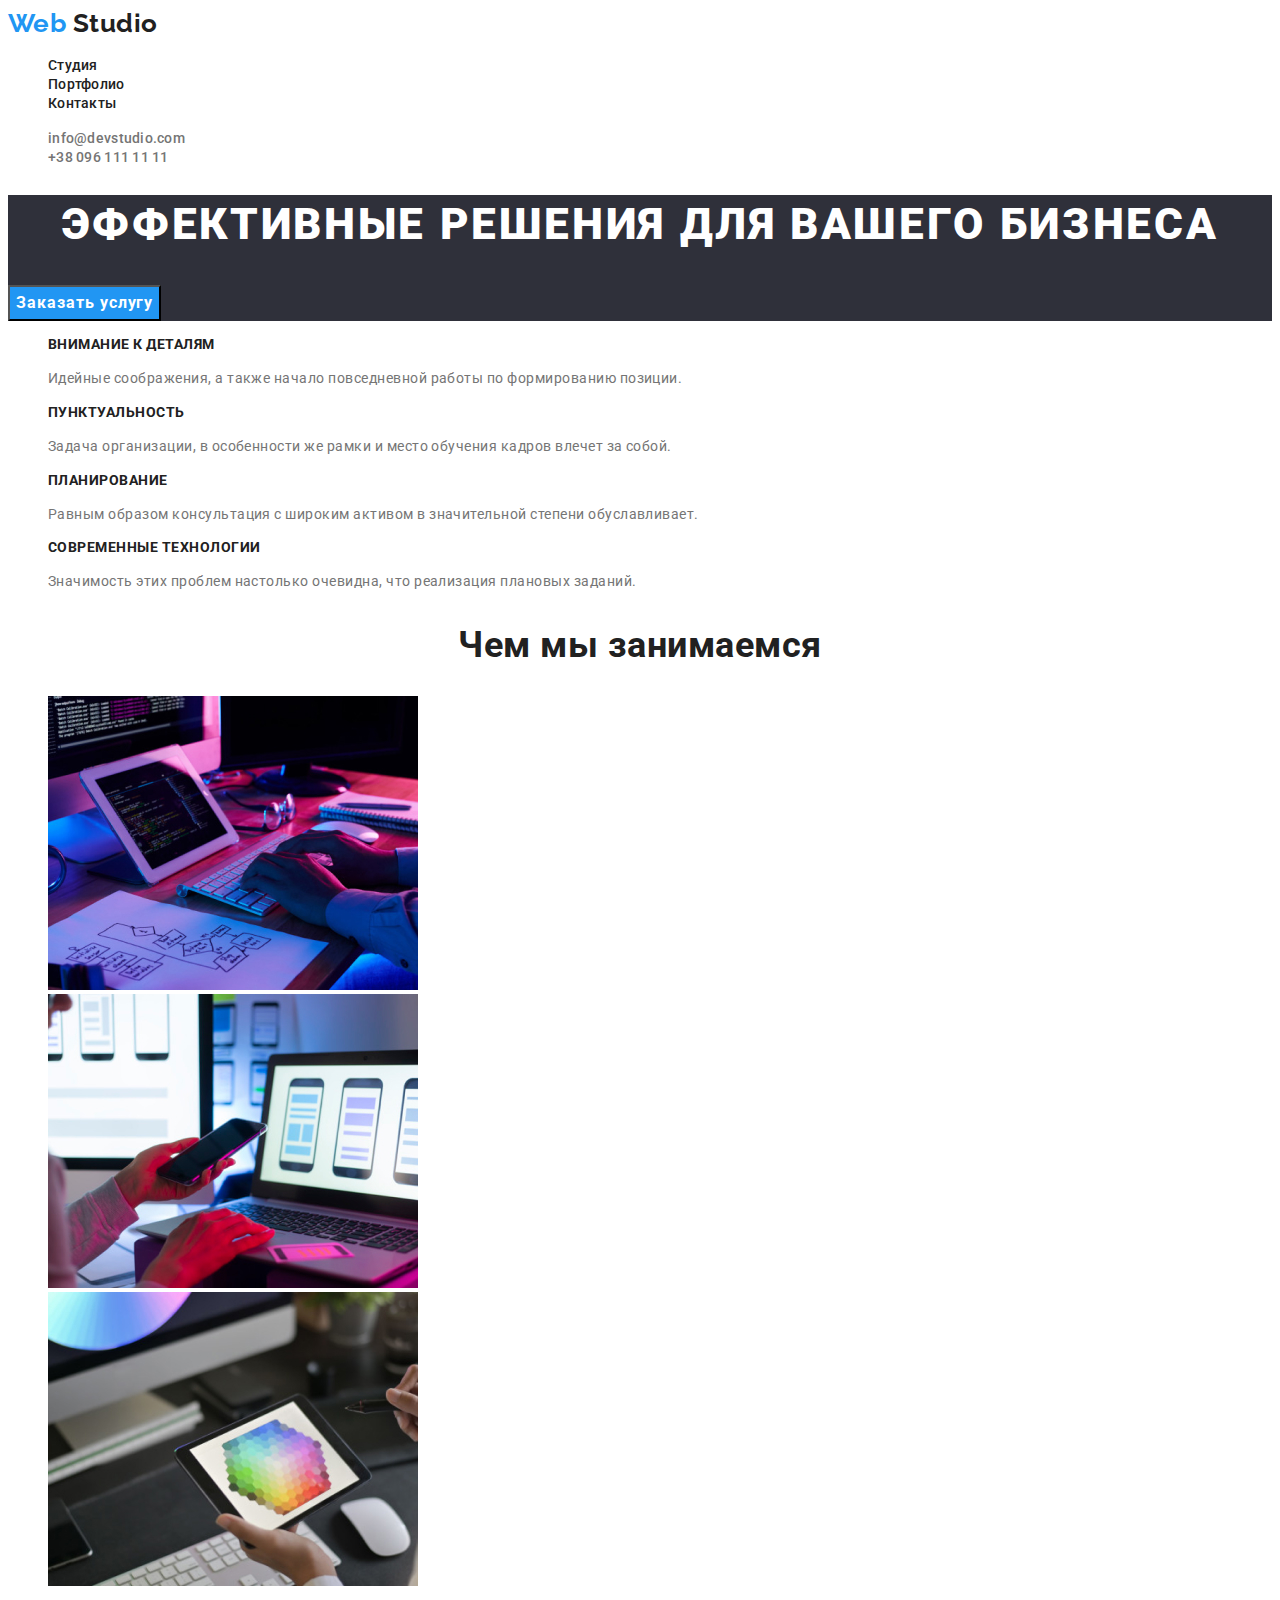
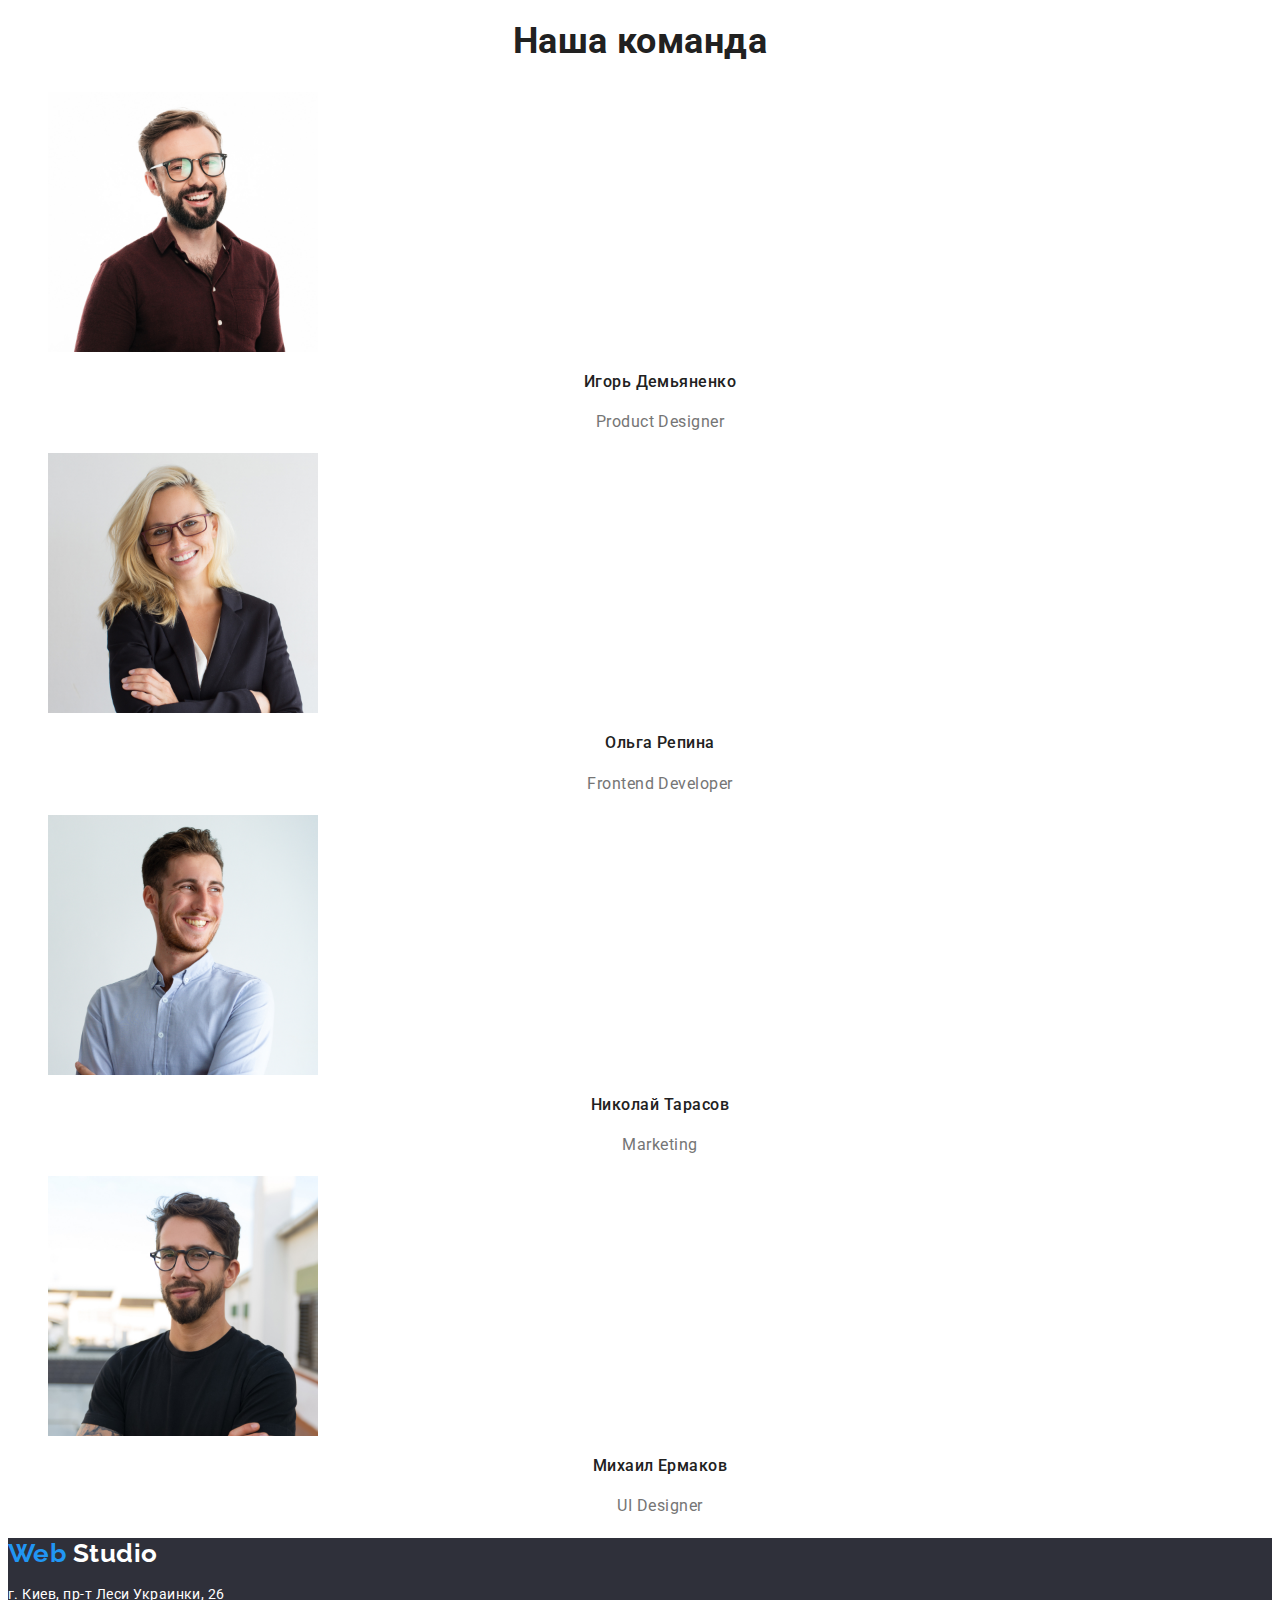
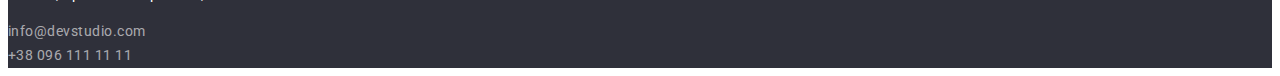
==== index.html @ 7cff30a4 "style_images_commit" ====
<!DOCTYPE html>
<html lang="ru">
<head>
    <meta charset="UTF-8">
    <meta http-equiv="X-UA-Compatible" content="IE=edge">
    <meta name="viewport" content="width=device-width, initial-scale=1.0">
    <title>Document</title>
    <link rel="preconnect" href="https://fonts.googleapis.com">
    <link rel="preconnect" href="https://fonts.gstatic.com" crossorigin>
    <link href="https://fonts.googleapis.com/css2?family=Raleway:wght@700&family=Roboto:wght@400;500;700;900&display=swap" rel="stylesheet">
    <link rel="stylesheet" href="./styles/styles.css"/>
</head>
<body class="page">
  <!--Cap-->
    <header>
        <nav class="navigation">
            <a href="" class="logo">
                Web<span class="title"> Studio</span>
            </a>
               <ul class="site-nav list">
                   <li><a class="link" href="./index.html">Студия</a></li>
                   <li><a class="link" href="./portfolio.html">Портфолио</a></li>
                   <li><a class="link" href="">Контакты</a></li>
               </ul>             
        </nav>
        
               <ul class="site-nav list">
                   <li><a href="mailto:info@devstudio.com" class="header-text">info@devstudio.com</a></li>
                   <li><a href="tel:+380961111111" class="header-text">+38 096 111 11 11</a></li>
               </ul>
    </header>
  <!--Main-->
    <main>
        <!--Hero-->
        <div>
            <section class="hero">
                <h1 class="hero-title">Эффективные решения для вашего бизнеса</h1>
                <button type="button" class="hero-button">Заказать услугу</button>
            </section>
        </div>
        <!--Advantages-->
        <section class="section">
            <h2 class="section-title" hidden>Advantages</h2>
            <ul class="site-nav list">
                <li>
                    <h3 class="advantages-title">Внимание к деталям</h3>
                    <p class="advantages-text">Идейные соображения, а также начало повседневной работы по формированию позиции.</p>
                </li>
                <li>
                    <h3 class="advantages-title">Пунктуальность</h3>
                    <p class="advantages-text">Задача организации, в особенности же рамки и место обучения кадров влечет за собой.</p>
                </li>
                <li>
                    <h3 class="advantages-title">Планирование</h3>
                    <p class="advantages-text">Равным образом консультация с широким активом в значительной степени обуславливает.</p>
                </li>
                <li>
                    <h3 class="advantages-title">Современные технологии</h3>
                    <p class="advantages-text">Значимость этих проблем настолько очевидна, что реализация плановых заданий.</p>
                </li>
            </ul>
        </section>
        <!--What_we_do-->
        <section class="section">
            <h2 class="section-title">Чем мы занимаемся</h2>
            <ul class="site-nav list">
                <li><img src="./images/images1/pc1.jpg" alt="picture1" width="370"></li>
                <li><img src="./images/images1/pc2.jpg" alt="picture2" width="370"></li>
                <li><img src="./images/images1/pc3.jpg" alt="picture3" width="370"></li>
            </ul>
        </section>
        <!--Team-->
        <section class="section">
           <h2 class="section-title">Наша команда</h2>
           <ul class="site-nav list">
               <li class="team-list">
                   <img src="./images/images1/igor.jpg" alt="Игорь Демьяненко" width="270" height="260">
                   <h3 class="title">Игорь Демьяненко</h3>
                   <p class="text">Product Designer</p>
               </li>
               <li class="team-list">
                    <img src="./images/images1/helga.jpg" alt="Ольга Репина" width="270" height="260">
                    <h3 class="title">Ольга Репина</h3>
                    <p class="text">Frontend Developer</p>
               </li>
               <li class="team-list">
                <img src="./images/images1/nikola.jpg" alt="Николай Тарасов" width="270" height="260">
                <h3 class="title">Николай Тарасов</h3>
                <p class="text">Marketing</p>
               </li>
               <li class="team-list">
                <img src="./images/images1/mih.jpg" alt="Михаил Ермаков" width="270" height="260">
                <h3 class="title">Михаил Ермаков</h3>
                <p class="text">UI Designer</p>
               </li>
           </ul>
        </section>
    </main>
  <!--Attic-->
    <footer class="footer">
        <a href="" class="logo">
            Web<span class="title-footer"> Studio</span>
        </a>
        <p class="adress">
            г. Киев, пр-т Леси Украинки, 26
        </p>
        <a href="mailto:info@devstudio.com" class="adress-text">info@devstudio.com</a> <br>
        <a href="tel:+380961111111" class="adress-text">+38 096 111 11 11</a>
    </footer>
  </body>
</html>
---- styles/styles.css ----
/*основной цвет текста и телефона #757575*/
/*основной tecxt #212121*/
/*основной цвет фона secshen #E5E5E5*/
/*цвет заголовка в герое h1 #FFFFFF*/
/*цвет ссілок и кнопок (єл.адеса) #2196F3*/
/*цвет фона футера и хыда #2F303A*/
/* цвет серого фона #F5F4FA*/
/**/
:root {
    --primary-text-color: #212121;
    --text-color: #757575;
    --accent-text: #2196F3;
    --herotitle: #FFFFFF;
    --bgr-color: #FFFFFF;

}
/*body */
body {
    background-color: var(--bgr-color) ;
    color: var(--primary-text-color);
    font-family: Roboto, sans-serif;
    font-weight: 400;
    font-style: normal;
    letter-spacing: 0.03em;
}
.list {
    list-style: none;
}
/*header*/
.logo {
    color: var(--accent-text);
}
.logo {
    font-family: 'Raleway';
    font-weight: 700;
    font-size: 26px;
    line-height: 1.19;
    text-decoration: none;
}
.title {
    color: var(--primary-text-color);
}
.site-nav a {
    color: var(--primary-text-color);
    font-family: inherit;  
    font-weight: 500;
    font-size: 14px;
    line-height: 1.14;
    letter-spacing: 0.02em;
    text-decoration: none;
}
.site-nav a:hover, .site-nav a:focus {
    color: var(--accent-text);
}
.site-nav .header-text {
    color: var(--text-color);
    font-weight: 500;
    font-size: 14px;
    line-height: 1.14;
    letter-spacing: 0.02em;
}
/*main*/
     /*общее main*/
.section-title {
    color: var(--primary-text-color);    
    font-weight: 700;
    font-size: 36px;
    line-height: 1.17;
    text-align: center;    
}
.text {
    color: var(--text-color);
}
        /*Hero*/
.hero {
    background-color: #2F303A;
}
.hero-title {
    color: var(--herotitle);
    font-weight: 900;
    font-size: 44px;
    line-height: 1.36;
    text-align: center;
    letter-spacing: 0.06em;
    text-transform: uppercase;
}
.hero-button {
    font-family: 'Roboto';
    font-style: normal;
    background-color: var(--accent-text);
    color: var(--herotitle);
    font-weight: 700;
    font-size: 16px;
    line-height: 1.88;
    display: flex;
    align-items: center;
    text-align: center;
    letter-spacing: 0.06em;   
}
.site-nav .link.current {
    color: var(--accent-text);
}
       
     /*Advantage*/
.advantages-title {
    font-weight: 700;
    font-size: 14px;
    line-height: 1.14;    
    text-transform: uppercase;
}
.advantages-text {
    color: var(--text-color);
    font-size: 14px;
    line-height: 1.71;
}   

     /*Team*/
.team {
    background-color: #F5F4FA;
}
.team-list .title {
    font-weight: 500;
    font-size: 16px;
    line-height: 1.19;
    text-align: center;    
}
.team-list .text {
    font-size: 16px;
    line-height: 1.9;
    text-align: center;    
}

/*Footer*/
.footer {
    background-color: #2F303A;
}
.adress {
    color: var(--herotitle);
        font-size: 14px;
        line-height: 1.7;        
}
.adress-text {
    color: rgba(255, 255, 255, 0.6);
    font-size: 14px;
    line-height: 1.71;
    text-decoration: none;
}
.title-footer {
    color: var(--herotitle);
}
/*PAGE PORTFOLIO*/
        /*Filter button*/

.list-filter {
    list-style-type: none;
}
.button-list {
    font-family: 'Roboto';
    font-style: normal;  
    color: var(--primary-text-color);
    font-weight: 500;
    font-size: 16px;
    line-height: 1.7;   
    text-align: center;
}
.list-filter:hover,
.list-filter:focus {
    background-color: var(--accent-text);
    color: var(--herotitle);
}

       /*Progect*/
.bloc .title {
    color: var(--primary-text-color);
    font-weight: 700;
    font-size: 18px;
    line-height: 2;
    letter-spacing: 0.06em;
}
.bloc .text {
    color: var(--text-color);
    font-size: 16px;
    line-height: 1.88;
}
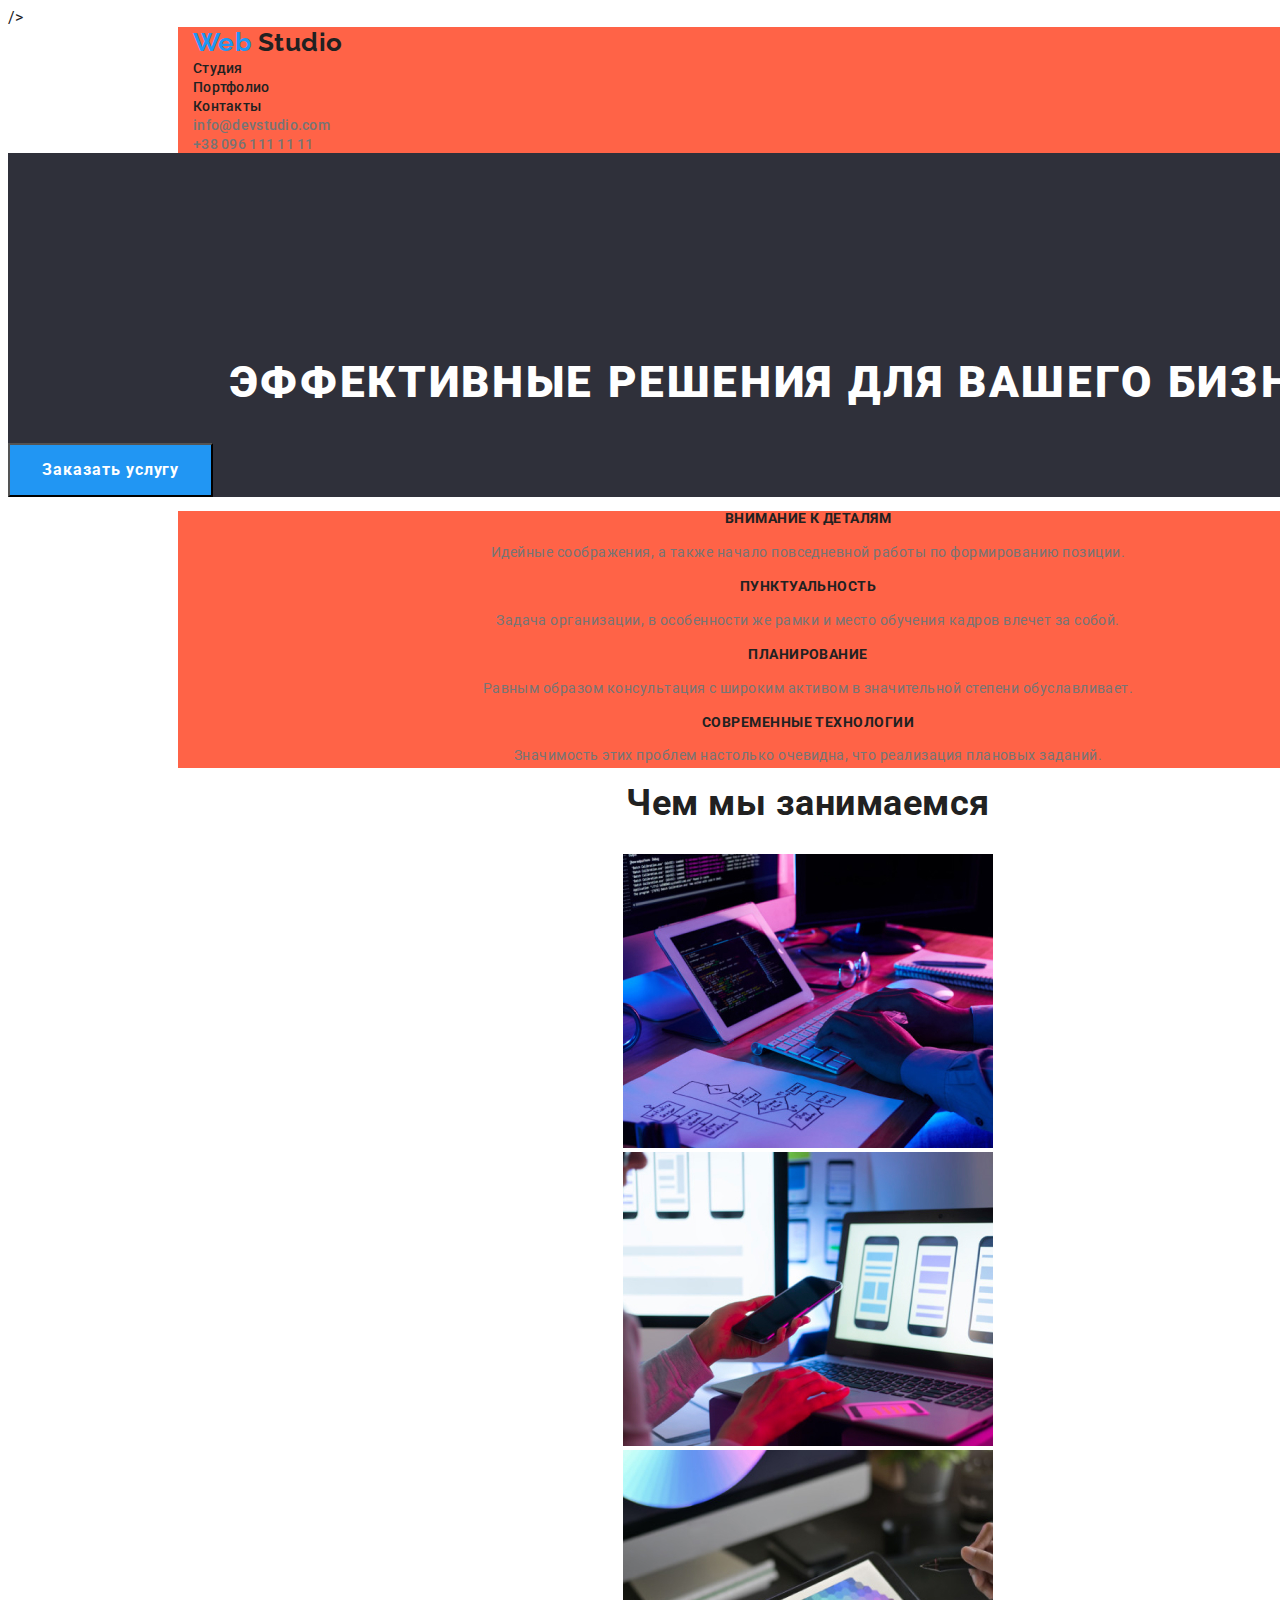
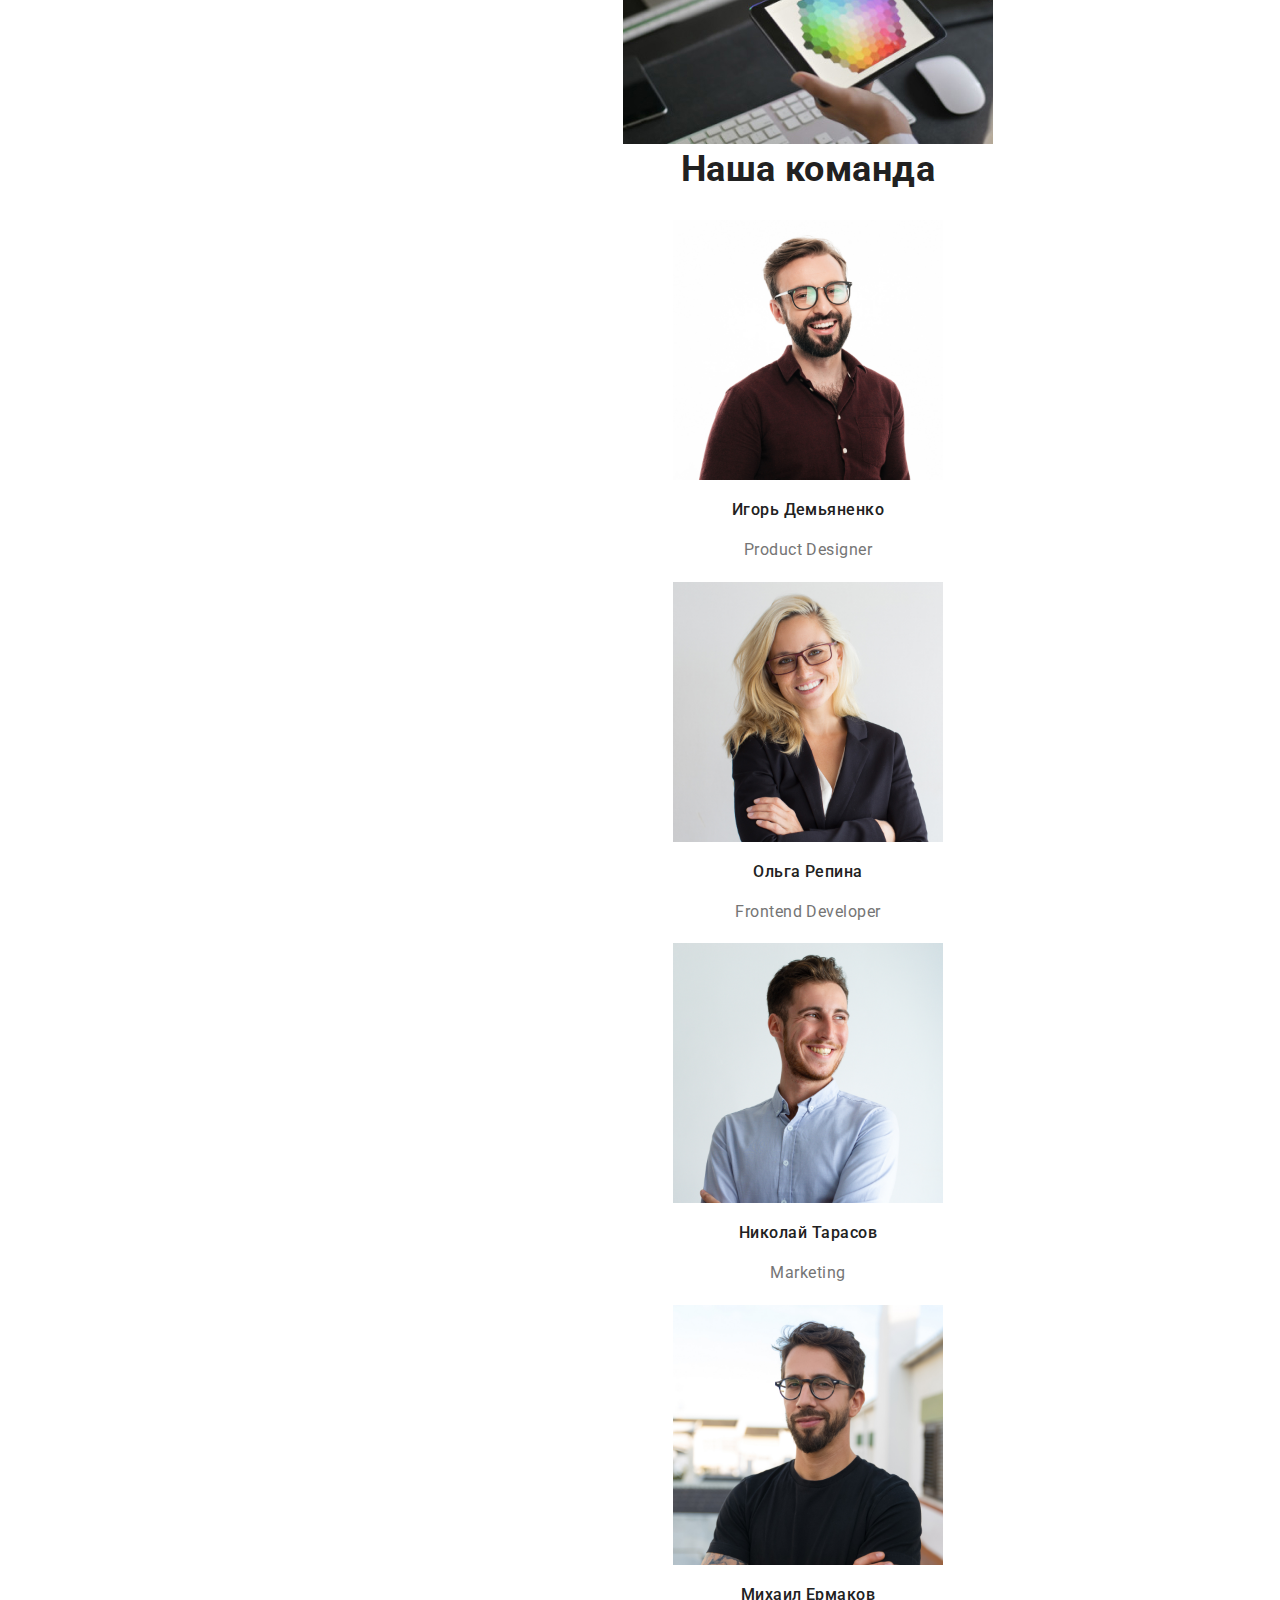
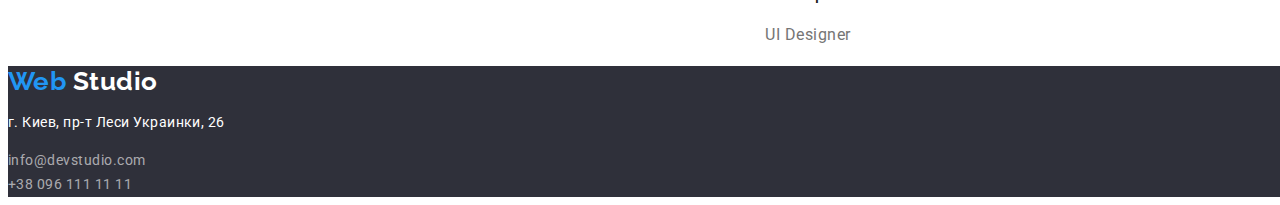
==== commit 03e64aa6: "first blok-styles commint" ====
--- a/index.html
+++ b/index.html
@@ -8,26 +8,29 @@
     <link rel="preconnect" href="https://fonts.googleapis.com">
     <link rel="preconnect" href="https://fonts.gstatic.com" crossorigin>
     <link href="https://fonts.googleapis.com/css2?family=Raleway:wght@700&family=Roboto:wght@400;500;700;900&display=swap" rel="stylesheet">
+    <link rel="stylesheet" href="https://cdnjs.cloudflare.com/ajax/libs/modern-normalize/1.1.0/modern-normalize.min.css" integrity="sha512-wpPYUAdjBVSE4KJnH1VR1HeZfpl1ub8YT/NKx4PuQ5NmX2tKuGu6U/JRp5y+Y8XG2tV+wKQpNHVUX03MfMFn9Q==" crossorigin="anonymous" referrerpolicy="no-referrer" />/>
     <link rel="stylesheet" href="./styles/styles.css"/>
 </head>
 <body class="page">
   <!--Cap-->
-    <header>
-        <nav class="navigation">
-            <a href="" class="logo">
-                Web<span class="title"> Studio</span>
-            </a>
-               <ul class="site-nav list">
-                   <li><a class="link" href="./index.html">Студия</a></li>
-                   <li><a class="link" href="./portfolio.html">Портфолио</a></li>
-                   <li><a class="link" href="">Контакты</a></li>
-               </ul>             
-        </nav>
-        
-               <ul class="site-nav list">
-                   <li><a href="mailto:info@devstudio.com" class="header-text">info@devstudio.com</a></li>
-                   <li><a href="tel:+380961111111" class="header-text">+38 096 111 11 11</a></li>
-               </ul>
+    <header class="page-header">
+        <div class="conteiner">
+            <nav class="navigation">
+                <a href="" class="logo">
+                    Web<span class="title"> Studio</span>
+                </a>
+                   <ul class="site-nav list">
+                       <li><a class="link" href="./index.html">Студия</a></li>
+                       <li><a class="link" href="./portfolio.html">Портфолио</a></li>
+                       <li><a class="link" href="">Контакты</a></li>
+                   </ul>             
+            </nav>
+            
+                   <ul class="site-nav list">
+                       <li><a href="mailto:info@devstudio.com" class="header-text">info@devstudio.com</a></li>
+                       <li><a href="tel:+380961111111" class="header-text">+38 096 111 11 11</a></li>
+                   </ul>
+        </div>    
     </header>
   <!--Main-->
     <main>
@@ -40,25 +43,27 @@
         </div>
         <!--Advantages-->
         <section class="section">
-            <h2 class="section-title" hidden>Advantages</h2>
-            <ul class="site-nav list">
-                <li>
-                    <h3 class="advantages-title">Внимание к деталям</h3>
-                    <p class="advantages-text">Идейные соображения, а также начало повседневной работы по формированию позиции.</p>
-                </li>
-                <li>
-                    <h3 class="advantages-title">Пунктуальность</h3>
-                    <p class="advantages-text">Задача организации, в особенности же рамки и место обучения кадров влечет за собой.</p>
-                </li>
-                <li>
-                    <h3 class="advantages-title">Планирование</h3>
-                    <p class="advantages-text">Равным образом консультация с широким активом в значительной степени обуславливает.</p>
-                </li>
-                <li>
-                    <h3 class="advantages-title">Современные технологии</h3>
-                    <p class="advantages-text">Значимость этих проблем настолько очевидна, что реализация плановых заданий.</p>
-                </li>
-            </ul>
+            <div class="conteiner">
+                <h2 class="section-title" hidden>Advantages</h2>
+                <ul class="site-nav list">
+                    <li>
+                        <h3 class="advantages-title">Внимание к деталям</h3>
+                        <p class="advantages-text">Идейные соображения, а также начало повседневной работы по формированию позиции.</p>
+                    </li>
+                    <li>
+                        <h3 class="advantages-title">Пунктуальность</h3>
+                        <p class="advantages-text">Задача организации, в особенности же рамки и место обучения кадров влечет за собой.</p>
+                    </li>
+                    <li>
+                        <h3 class="advantages-title">Планирование</h3>
+                        <p class="advantages-text">Равным образом консультация с широким активом в значительной степени обуславливает.</p>
+                    </li>
+                    <li>
+                        <h3 class="advantages-title">Современные технологии</h3>
+                        <p class="advantages-text">Значимость этих проблем настолько очевидна, что реализация плановых заданий.</p>
+                    </li>
+                </ul>
+            </div>           
         </section>
         <!--What_we_do-->
         <section class="section">
--- a/styles/styles.css
+++ b/styles/styles.css
@@ -16,6 +16,9 @@
 }
 /*body */
 body {
+    width: 1600px;
+    height: auto;
+
     background-color: var(--bgr-color) ;
     color: var(--primary-text-color);
     font-family: Roboto, sans-serif;
@@ -27,6 +30,14 @@
     list-style: none;
 }
 /*header*/
+.conteiner {
+    width: 1230px;
+    margin: 0 auto;
+    padding-left: 15px;
+    padding-right: 15px;
+
+    background-color: tomato;
+}
 .logo {
     color: var(--accent-text);
 }
@@ -61,7 +72,12 @@
 }
 /*main*/
      /*общее main*/
+.section {
+    text-align: center;
+}
 .section-title {
+    margin-top: 0;
+
     color: var(--primary-text-color);    
     font-weight: 700;
     font-size: 36px;
@@ -71,11 +87,20 @@
 .text {
     color: var(--text-color);
 }
+.list {
+    padding: 0;
+    margin: 0;
+}
         /*Hero*/
 .hero {
     background-color: #2F303A;
+    text-align: center;
 }
 .hero-title {
+    margin-top: 0;
+    margin-bottom: 30px;
+    padding-top: 200px;
+
     color: var(--herotitle);
     font-weight: 900;
     font-size: 44px;
@@ -85,6 +110,11 @@
     text-transform: uppercase;
 }
 .hero-button {
+    padding-top: 10px;
+    padding-bottom: 10px;
+    padding-left: 32px;
+    padding-right: 32px;
+   
     font-family: 'Roboto';
     font-style: normal;
     background-color: var(--accent-text);
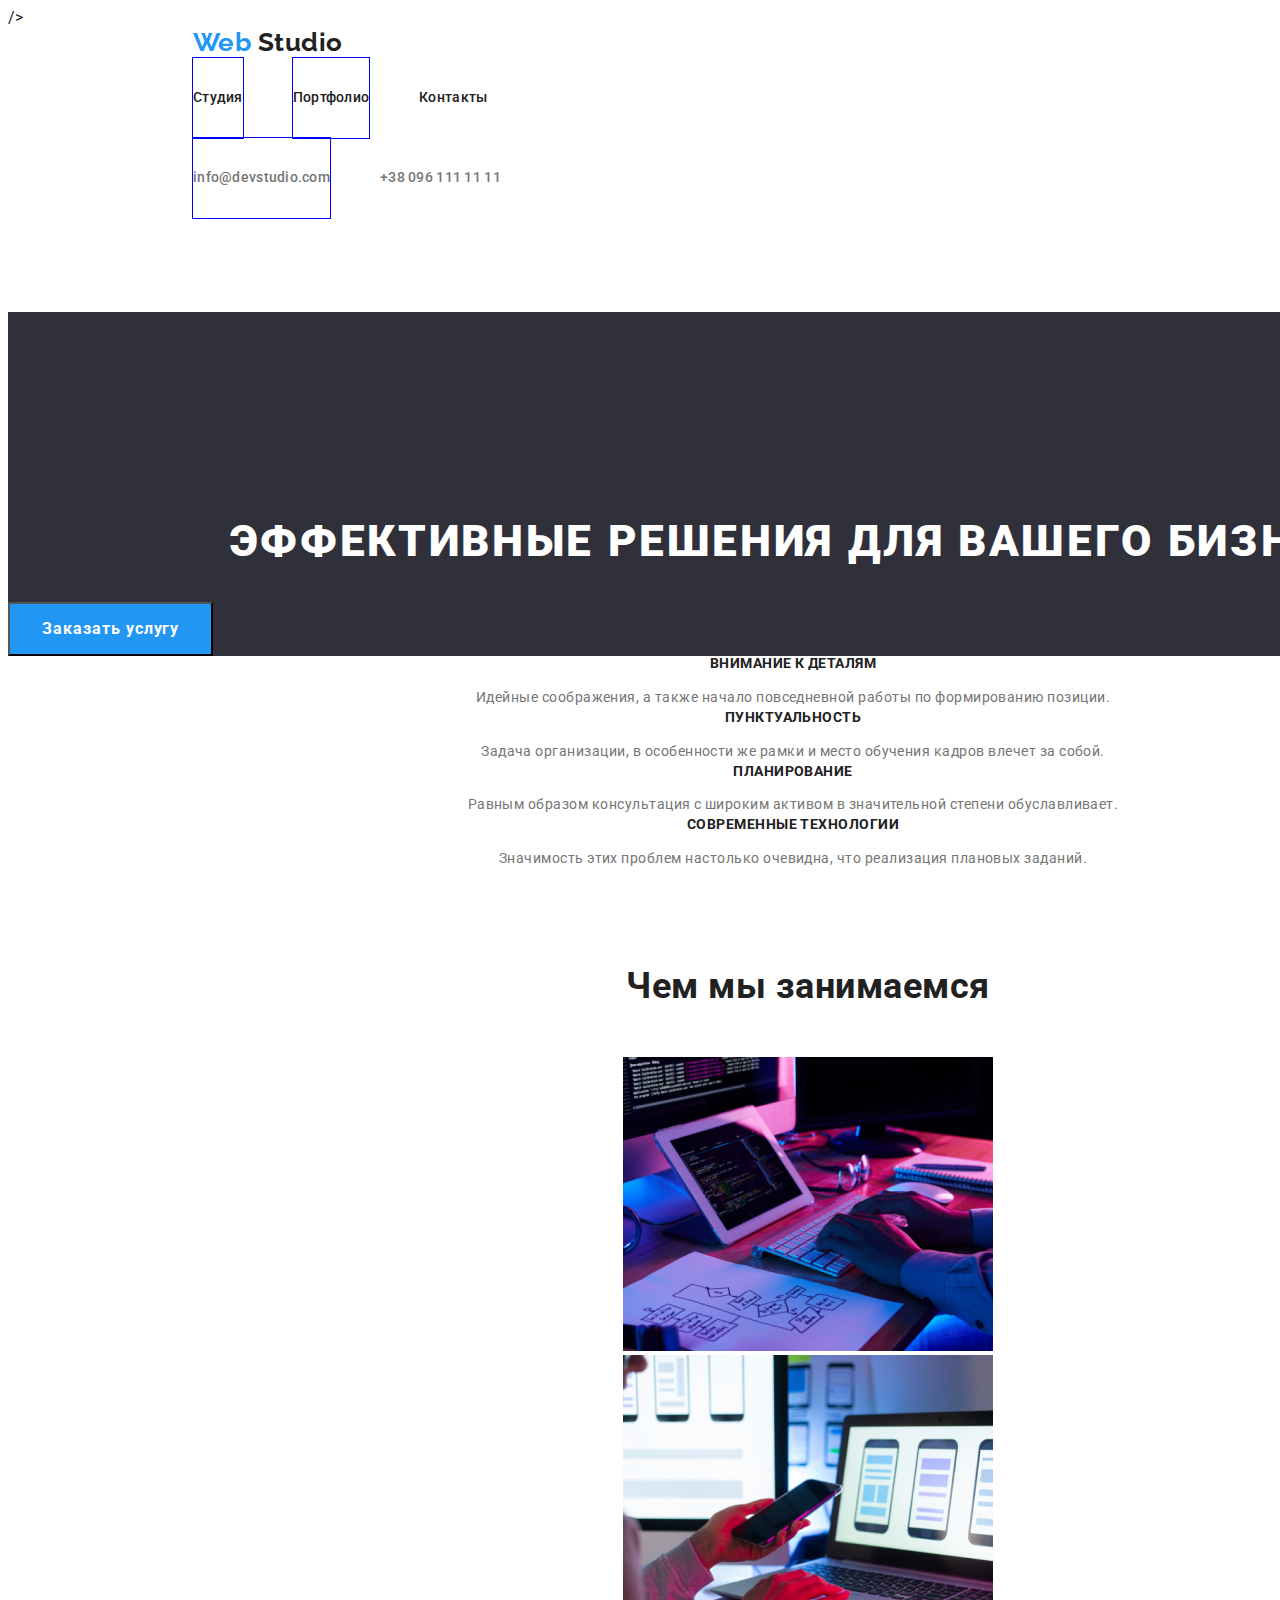
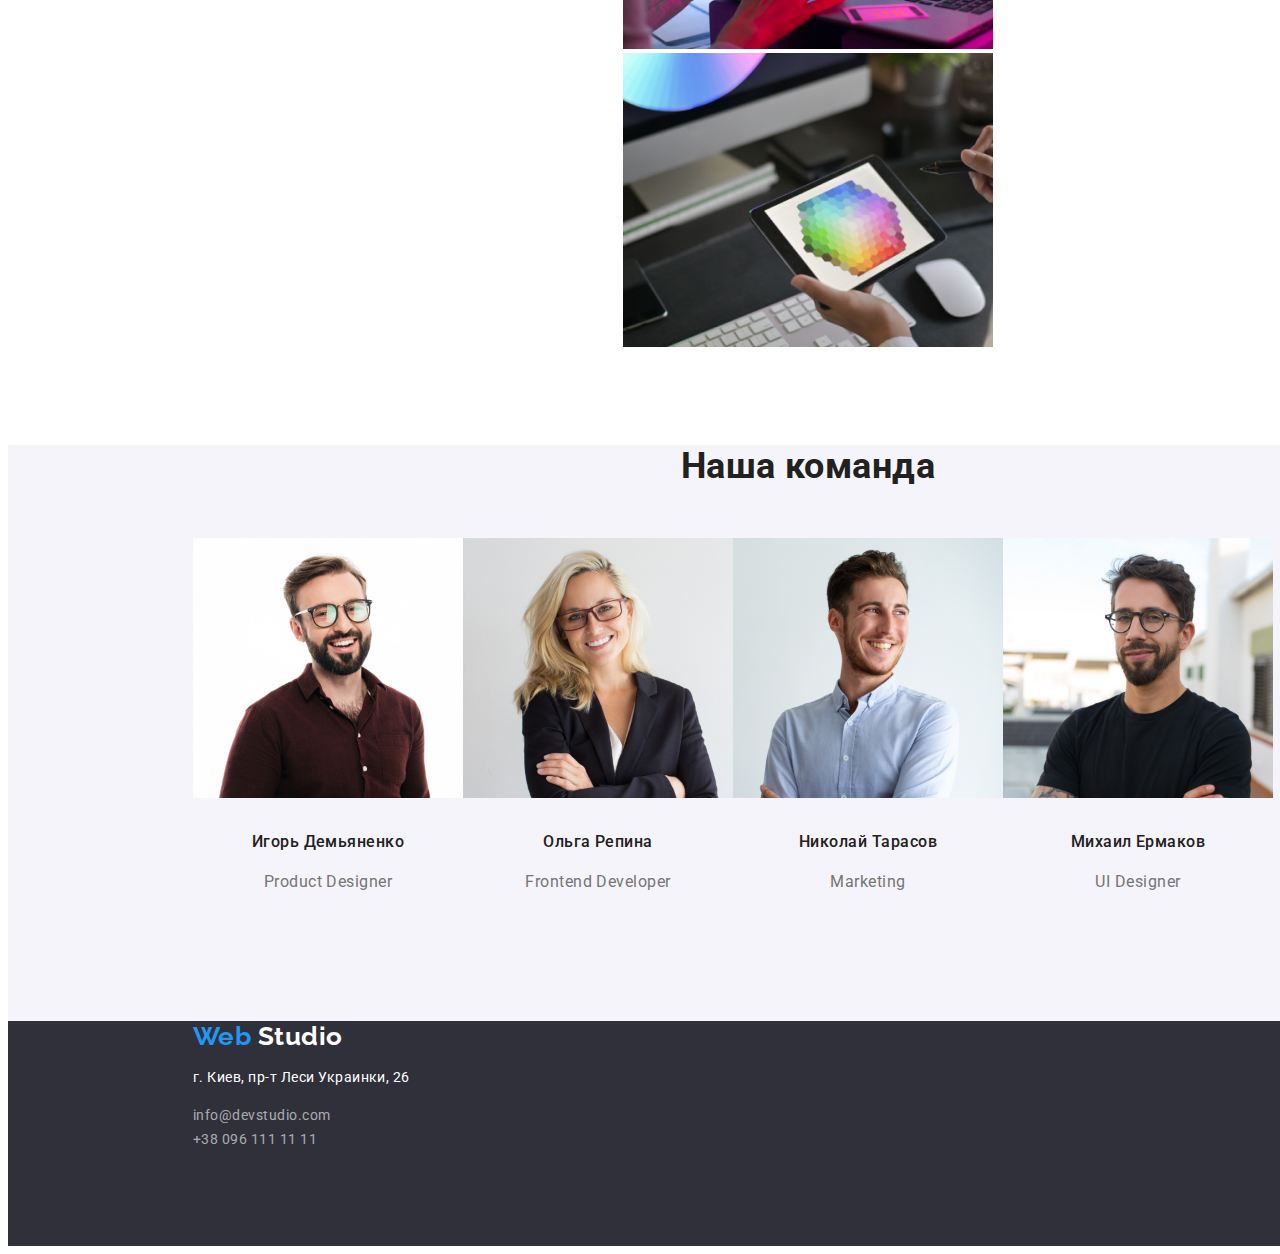
==== commit 5f7b7dc0: "flexbox-first-commint" ====
--- a/index.html
+++ b/index.html
@@ -20,32 +20,34 @@
                     Web<span class="title"> Studio</span>
                 </a>
                    <ul class="site-nav list">
-                       <li><a class="link" href="./index.html">Студия</a></li>
-                       <li><a class="link" href="./portfolio.html">Портфолио</a></li>
-                       <li><a class="link" href="">Контакты</a></li>
+                       <li class="item"><a class="link" href="./index.html">Студия</a></li>
+                       <li class="item"><a class="link" href="./portfolio.html">Портфолио</a></li>
+                       <li class="item"><a class="link" href="">Контакты</a></li>
                    </ul>             
             </nav>
             
                    <ul class="site-nav list">
-                       <li><a href="mailto:info@devstudio.com" class="header-text">info@devstudio.com</a></li>
-                       <li><a href="tel:+380961111111" class="header-text">+38 096 111 11 11</a></li>
+                       <li class="item"><a href="mailto:info@devstudio.com" class="header-text">info@devstudio.com</a></li>
+                       <li class="item"><a href="tel:+380961111111" class="header-text">+38 096 111 11 11</a></li>
                    </ul>
         </div>    
     </header>
   <!--Main-->
     <main>
         <!--Hero-->
-        <div>
-            <section class="hero">
+        <section class="hero">
+            <div>
                 <h1 class="hero-title">Эффективные решения для вашего бизнеса</h1>
                 <button type="button" class="hero-button">Заказать услугу</button>
-            </section>
-        </div>
+
+            </div>           
+        </section>
+        
         <!--Advantages-->
         <section class="section">
             <div class="conteiner">
                 <h2 class="section-title" hidden>Advantages</h2>
-                <ul class="site-nav list">
+                <ul class="advantages-list list">
                     <li>
                         <h3 class="advantages-title">Внимание к деталям</h3>
                         <p class="advantages-text">Идейные соображения, а также начало повседневной работы по формированию позиции.</p>
@@ -67,50 +69,56 @@
         </section>
         <!--What_we_do-->
         <section class="section">
-            <h2 class="section-title">Чем мы занимаемся</h2>
-            <ul class="site-nav list">
-                <li><img src="./images/images1/pc1.jpg" alt="picture1" width="370"></li>
-                <li><img src="./images/images1/pc2.jpg" alt="picture2" width="370"></li>
-                <li><img src="./images/images1/pc3.jpg" alt="picture3" width="370"></li>
-            </ul>
+            <div class="conteiner">
+                <h2 class="section-title">Чем мы занимаемся</h2>
+                <ul class="do-list list">
+                    <li><img src="./images/images1/pc1.jpg" alt="picture1" width="370"></li>
+                    <li><img src="./images/images1/pc2.jpg" alt="picture2" width="370"></li>
+                    <li><img src="./images/images1/pc3.jpg" alt="picture3" width="370"></li>
+                </ul>
+            </div>           
         </section>
         <!--Team-->
-        <section class="section">
-           <h2 class="section-title">Наша команда</h2>
-           <ul class="site-nav list">
-               <li class="team-list">
-                   <img src="./images/images1/igor.jpg" alt="Игорь Демьяненко" width="270" height="260">
-                   <h3 class="title">Игорь Демьяненко</h3>
-                   <p class="text">Product Designer</p>
-               </li>
-               <li class="team-list">
-                    <img src="./images/images1/helga.jpg" alt="Ольга Репина" width="270" height="260">
-                    <h3 class="title">Ольга Репина</h3>
-                    <p class="text">Frontend Developer</p>
-               </li>
-               <li class="team-list">
-                <img src="./images/images1/nikola.jpg" alt="Николай Тарасов" width="270" height="260">
-                <h3 class="title">Николай Тарасов</h3>
-                <p class="text">Marketing</p>
-               </li>
-               <li class="team-list">
-                <img src="./images/images1/mih.jpg" alt="Михаил Ермаков" width="270" height="260">
-                <h3 class="title">Михаил Ермаков</h3>
-                <p class="text">UI Designer</p>
-               </li>
-           </ul>
+        <section class="team">
+            <div class="conteiner">
+                <h2 class="section-title">Наша команда</h2>
+                <ul class="site-nav list">
+                    <li class="team-list">
+                        <img src="./images/images1/igor.jpg" alt="Игорь Демьяненко" width="270" height="260">
+                        <h3 class="title">Игорь Демьяненко</h3>
+                        <p class="text">Product Designer</p>
+                    </li>
+                    <li class="team-list">
+                         <img src="./images/images1/helga.jpg" alt="Ольга Репина" width="270" height="260">
+                         <h3 class="title">Ольга Репина</h3>
+                         <p class="text">Frontend Developer</p>
+                    </li>
+                    <li class="team-list">
+                     <img src="./images/images1/nikola.jpg" alt="Николай Тарасов" width="270" height="260">
+                     <h3 class="title">Николай Тарасов</h3>
+                     <p class="text">Marketing</p>
+                    </li>
+                    <li class="team-list">
+                     <img src="./images/images1/mih.jpg" alt="Михаил Ермаков" width="270" height="260">
+                     <h3 class="title">Михаил Ермаков</h3>
+                     <p class="text">UI Designer</p>
+                    </li>
+                </ul>
+            </div>           
         </section>
     </main>
   <!--Attic-->
     <footer class="footer">
-        <a href="" class="logo">
-            Web<span class="title-footer"> Studio</span>
-        </a>
-        <p class="adress">
-            г. Киев, пр-т Леси Украинки, 26
-        </p>
-        <a href="mailto:info@devstudio.com" class="adress-text">info@devstudio.com</a> <br>
-        <a href="tel:+380961111111" class="adress-text">+38 096 111 11 11</a>
+        <div class="conteiner">
+            <a href="" class="logo">
+                Web<span class="title-footer"> Studio</span>
+            </a>
+            <p class="adress">
+                г. Киев, пр-т Леси Украинки, 26
+            </p>
+            <a href="mailto:info@devstudio.com" class="adress-text">info@devstudio.com</a> <br>
+            <a href="tel:+380961111111" class="adress-text">+38 096 111 11 11</a>
+        </div>        
     </footer>
   </body>
 </html>--- a/styles/styles.css
+++ b/styles/styles.css
@@ -35,8 +35,7 @@
     margin: 0 auto;
     padding-left: 15px;
     padding-right: 15px;
-
-    background-color: tomato;
+    padding-bottom: 94px;    
 }
 .logo {
     color: var(--accent-text);
@@ -51,7 +50,18 @@
 .title {
     color: var(--primary-text-color);
 }
-.site-nav a {
+.site-nav {
+    display: flex;
+}
+.site-nav .item:not(:last-child) {
+    outline: 1px solid blue;
+    margin-right: 50px;
+}
+.site-nav a { 
+    display: block;
+    padding-top: 32px;
+    padding-bottom: 32px;
+
     color: var(--primary-text-color);
     font-family: inherit;  
     font-weight: 500;
@@ -73,11 +83,13 @@
 /*main*/
      /*общее main*/
 .section {
+    margin: 0;
     text-align: center;
 }
 .section-title {
-    margin-top: 0;
-
+    margin-top: 50px;
+    margin-bottom: 50px;
+ 
     color: var(--primary-text-color);    
     font-weight: 700;
     font-size: 36px;
@@ -114,7 +126,7 @@
     padding-bottom: 10px;
     padding-left: 32px;
     padding-right: 32px;
-   
+     
     font-family: 'Roboto';
     font-style: normal;
     background-color: var(--accent-text);
@@ -133,28 +145,54 @@
        
      /*Advantage*/
 .advantages-title {
+    margin-top: 0px;
+    margin-bottom: 10px;
+    margin-left: 0px;
+    margin-right: 30px;
+    
     font-weight: 700;
     font-size: 14px;
     line-height: 1.14;    
     text-transform: uppercase;
 }
 .advantages-text {
+    margin-right: 30px;
+    margin-left: 0px;
+    margin-bottom: 0px;
+
     color: var(--text-color);
     font-size: 14px;
     line-height: 1.71;
 }   
+.advantages-list list {
+    margin-top: 95px;
+    margin-bottom: 0px;
+}
+     /*DO*/
+.section-title {
+    margin-top: 0px;
+    margin-bottom: 50px;
+}
+
 
      /*Team*/
 .team {
+    text-align: center;
+
     background-color: #F5F4FA;
 }
 .team-list .title {
+    margin-top: 30px;
+    margin-bottom: 10px;
+
     font-weight: 500;
     font-size: 16px;
     line-height: 1.19;
     text-align: center;    
 }
 .team-list .text {
+    margin-bottom: 30px;
+
     font-size: 16px;
     line-height: 1.9;
     text-align: center;    
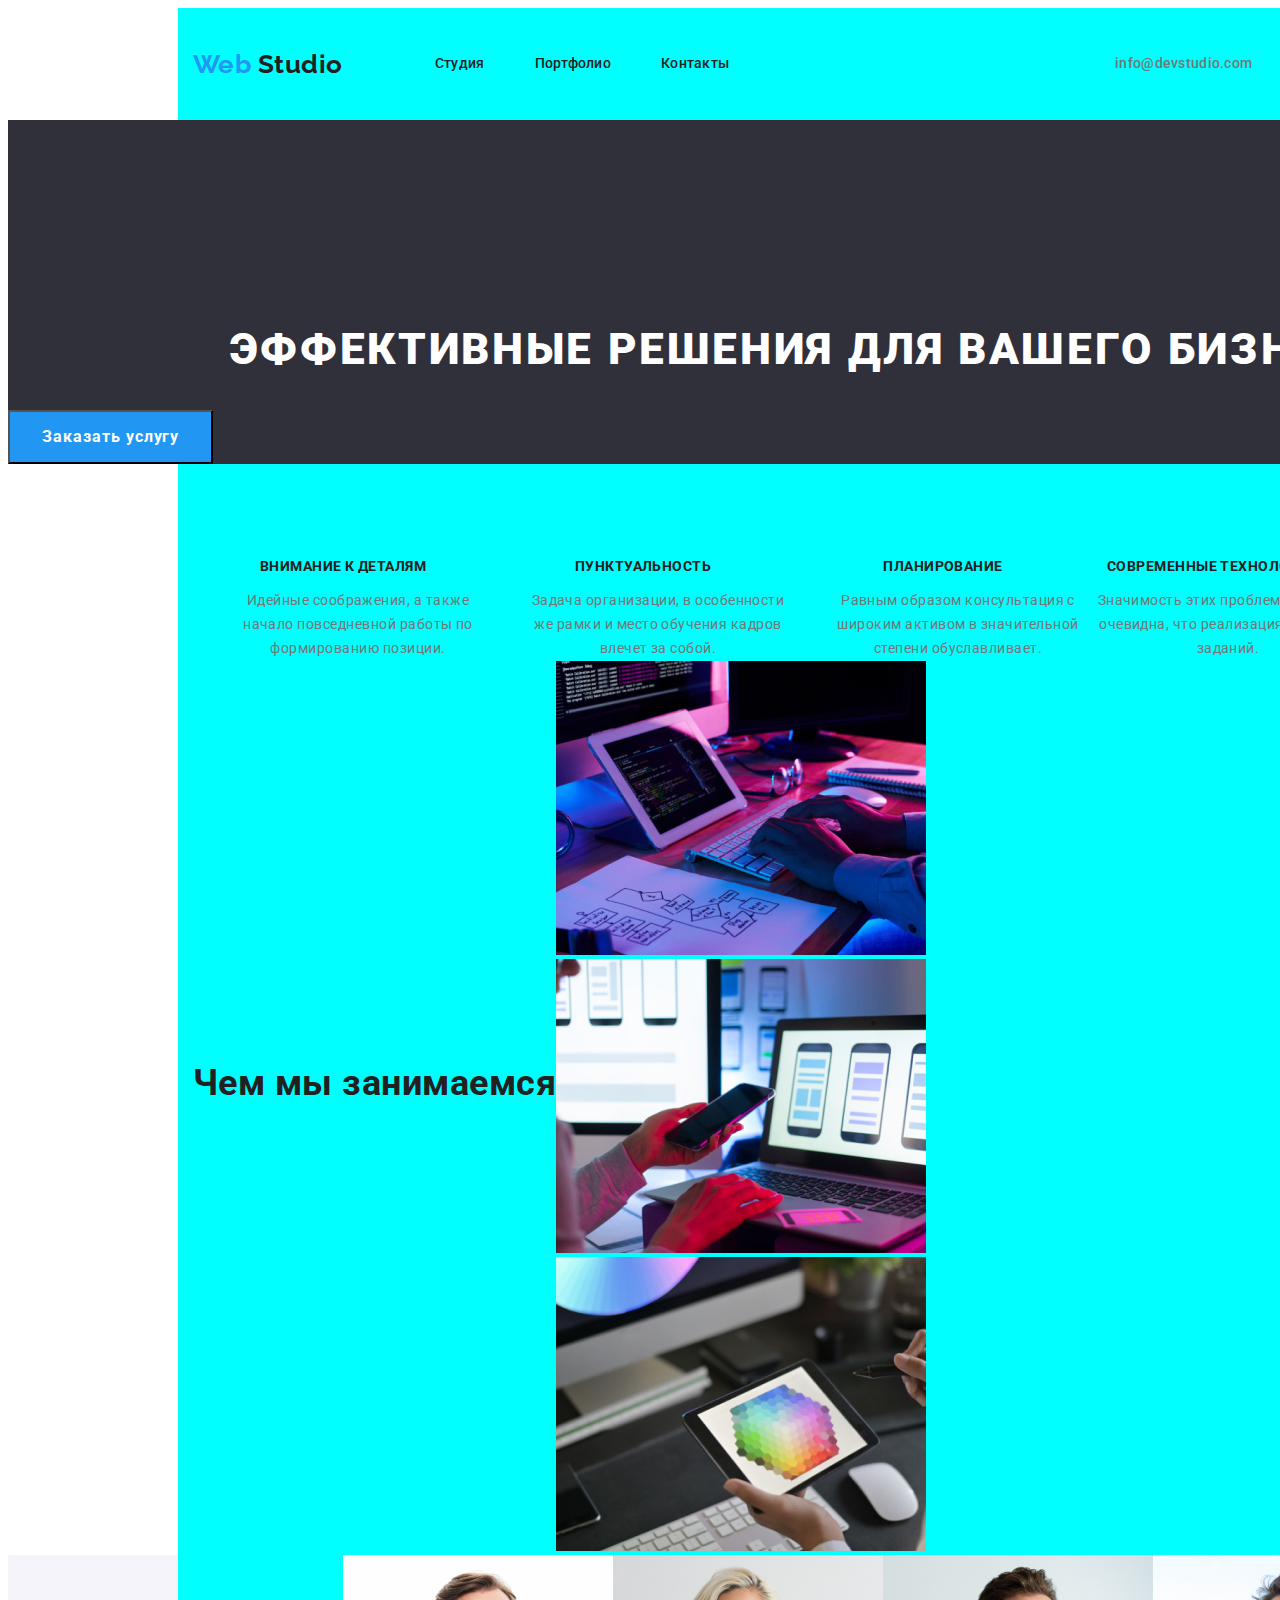
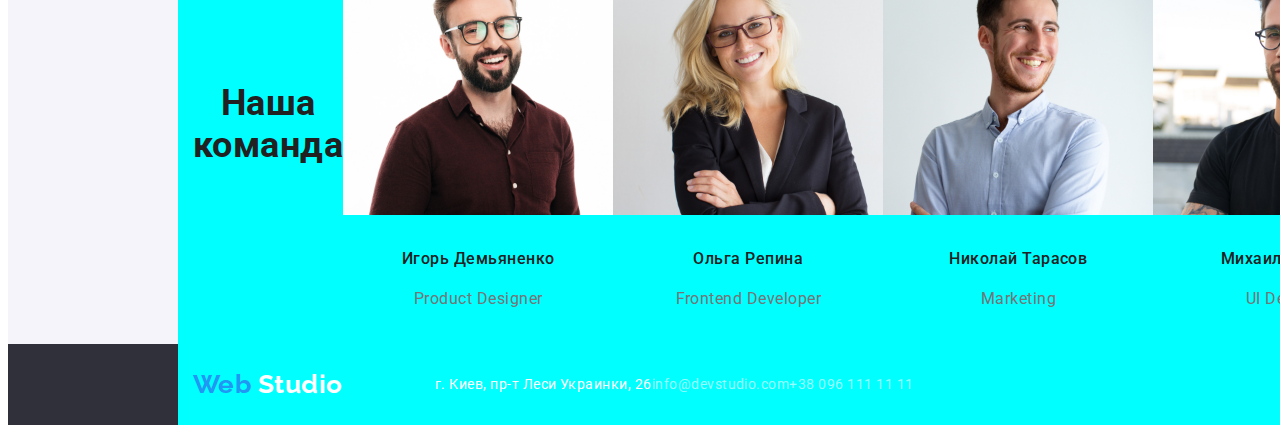
==== commit 668d8676: "flexbox-second-commit" ====
--- a/index.html
+++ b/index.html
@@ -8,16 +8,15 @@
     <link rel="preconnect" href="https://fonts.googleapis.com">
     <link rel="preconnect" href="https://fonts.gstatic.com" crossorigin>
     <link href="https://fonts.googleapis.com/css2?family=Raleway:wght@700&family=Roboto:wght@400;500;700;900&display=swap" rel="stylesheet">
-    <link rel="stylesheet" href="https://cdnjs.cloudflare.com/ajax/libs/modern-normalize/1.1.0/modern-normalize.min.css" integrity="sha512-wpPYUAdjBVSE4KJnH1VR1HeZfpl1ub8YT/NKx4PuQ5NmX2tKuGu6U/JRp5y+Y8XG2tV+wKQpNHVUX03MfMFn9Q==" crossorigin="anonymous" referrerpolicy="no-referrer" />/>
+    <link rel="stylesheet" href="https://cdnjs.cloudflare.com/ajax/libs/modern-normalize/1.1.0/modern-normalize.min.css" integrity="sha512-wpPYUAdjBVSE4KJnH1VR1HeZfpl1ub8YT/NKx4PuQ5NmX2tKuGu6U/JRp5y+Y8XG2tV+wKQpNHVUX03MfMFn9Q==" crossorigin="anonymous" referrerpolicy="no-referrer" />
     <link rel="stylesheet" href="./styles/styles.css"/>
 </head>
 <body class="page">
   <!--Cap-->
     <header class="page-header">
-        <div class="conteiner">
+        <div class="conteiner main-div">
             <nav class="navigation">
-                <a href="" class="logo">
-                    Web<span class="title"> Studio</span>
+                <a href="" class="logo">Web<span class="title"> Studio</span>
                 </a>
                    <ul class="site-nav list">
                        <li class="item"><a class="link" href="./index.html">Студия</a></li>
@@ -26,7 +25,7 @@
                    </ul>             
             </nav>
             
-                   <ul class="site-nav list">
+                   <ul class="site-list">
                        <li class="item"><a href="mailto:info@devstudio.com" class="header-text">info@devstudio.com</a></li>
                        <li class="item"><a href="tel:+380961111111" class="header-text">+38 096 111 11 11</a></li>
                    </ul>
@@ -41,26 +40,25 @@
                 <button type="button" class="hero-button">Заказать услугу</button>
 
             </div>           
-        </section>
-        
+        </section>        
         <!--Advantages-->
         <section class="section">
             <div class="conteiner">
                 <h2 class="section-title" hidden>Advantages</h2>
                 <ul class="advantages-list list">
-                    <li>
+                    <li class="item">
                         <h3 class="advantages-title">Внимание к деталям</h3>
                         <p class="advantages-text">Идейные соображения, а также начало повседневной работы по формированию позиции.</p>
                     </li>
-                    <li>
+                    <li class="item">
                         <h3 class="advantages-title">Пунктуальность</h3>
                         <p class="advantages-text">Задача организации, в особенности же рамки и место обучения кадров влечет за собой.</p>
                     </li>
-                    <li>
+                    <li class="item">
                         <h3 class="advantages-title">Планирование</h3>
                         <p class="advantages-text">Равным образом консультация с широким активом в значительной степени обуславливает.</p>
                     </li>
-                    <li>
+                    <li class="item">
                         <h3 class="advantages-title">Современные технологии</h3>
                         <p class="advantages-text">Значимость этих проблем настолько очевидна, что реализация плановых заданий.</p>
                     </li>
--- a/styles/styles.css
+++ b/styles/styles.css
@@ -27,20 +27,38 @@
     letter-spacing: 0.03em;
 }
 .list {
+    padding: 0;
+    margin: 0;
     list-style: none;
 }
 /*header*/
-.conteiner {
+.conteiner { 
+    display: flex;
+    align-items: center;
+
     width: 1230px;
-    margin: 0 auto;
+    margin-left: auto;
+    margin-right: auto;
     padding-left: 15px;
     padding-right: 15px;
-    padding-bottom: 94px;    
+    background-color: aqua;  
+}
+.main-div {
+    display: flex;
+    align-items: center;  
+}
+.navigation {
+    display: flex;
+    margin: 0;
+    padding: 0;
 }
 .logo {
+    display: block;
+    padding-top: 25px;
+    padding-bottom: 25px;
+    margin-right: 92px;
+
     color: var(--accent-text);
-}
-.logo {
     font-family: 'Raleway';
     font-weight: 700;
     font-size: 26px;
@@ -50,30 +68,39 @@
 .title {
     color: var(--primary-text-color);
 }
-.site-nav {
-    display: flex;
-}
-.site-nav .item:not(:last-child) {
-    outline: 1px solid blue;
-    margin-right: 50px;
-}
-.site-nav a { 
+.site-nav,
+.site-list  {
+    display: flex;    
+}
+.site-nav .item:not(:last-child),
+.site-list .item:not(:last-child) {
+      margin-right: 50px;
+}
+.site-nav a,
+.site-list a { 
     display: block;
     padding-top: 32px;
-    padding-bottom: 32px;
-
+    padding-bottom: 32px; 
+   
     color: var(--primary-text-color);
     font-family: inherit;  
     font-weight: 500;
     font-size: 14px;
     line-height: 1.14;
     letter-spacing: 0.02em;
-    text-decoration: none;
+    text-decoration: none; 
 }
 .site-nav a:hover, .site-nav a:focus {
     color: var(--accent-text);
 }
-.site-nav .header-text {
+.site-list a:hover, .site-list a:focus {
+    color: var(--accent-text);
+}
+.site-list {
+    margin-left: auto;
+    list-style: none;
+}
+.site-list .header-text {
     color: var(--text-color);
     font-weight: 500;
     font-size: 14px;
@@ -99,10 +126,7 @@
 .text {
     color: var(--text-color);
 }
-.list {
-    padding: 0;
-    margin: 0;
-}
+
         /*Hero*/
 .hero {
     background-color: #2F303A;
@@ -156,7 +180,6 @@
     text-transform: uppercase;
 }
 .advantages-text {
-    margin-right: 30px;
     margin-left: 0px;
     margin-bottom: 0px;
 
@@ -164,9 +187,17 @@
     font-size: 14px;
     line-height: 1.71;
 }   
-.advantages-list list {
+.advantages-list {
+    display: flex;
+    flex-wrap: nowrap;
     margin-top: 95px;
-    margin-bottom: 0px;
+    margin-bottom: 0px; 
+}
+.advantages-list .item {
+    width: 270px; 
+}
+.advantages-list .item:not(:last-child) {
+        margin-left: 30px;
 }
      /*DO*/
 .section-title {
@@ -220,7 +251,15 @@
         /*Filter button*/
 
 .list-filter {
+    display: flex;
+    flex-wrap: nowrap;
+    justify-content: center;
     list-style-type: none;
+    margin: 0;
+    background-color: tomato;
+}
+.list-filter .item:not(last-childer) {
+    margin-left: 8px;
 }
 .button-list {
     font-family: 'Roboto';
@@ -238,7 +277,24 @@
 }
 
        /*Progect*/
+.project-list {
+    display: flex;
+    flex-wrap: wrap;
+    background-color: yellow;
+}
+.bloc {
+    width: 370px;
+    height: 398px;
+    margin-top: 29px;
+}
+.bloc:not(last-childer) {
+    margin-left: 30px;
+}
 .bloc .title {
+   margin-top: 20px;
+   margin-right: 29px;
+   margin-left: 19px;
+
     color: var(--primary-text-color);
     font-weight: 700;
     font-size: 18px;
@@ -246,6 +302,10 @@
     letter-spacing: 0.06em;
 }
 .bloc .text {
+    margin-top: 0;
+    margin-right: 29px;
+    margin-left: 19px;
+
     color: var(--text-color);
     font-size: 16px;
     line-height: 1.88;
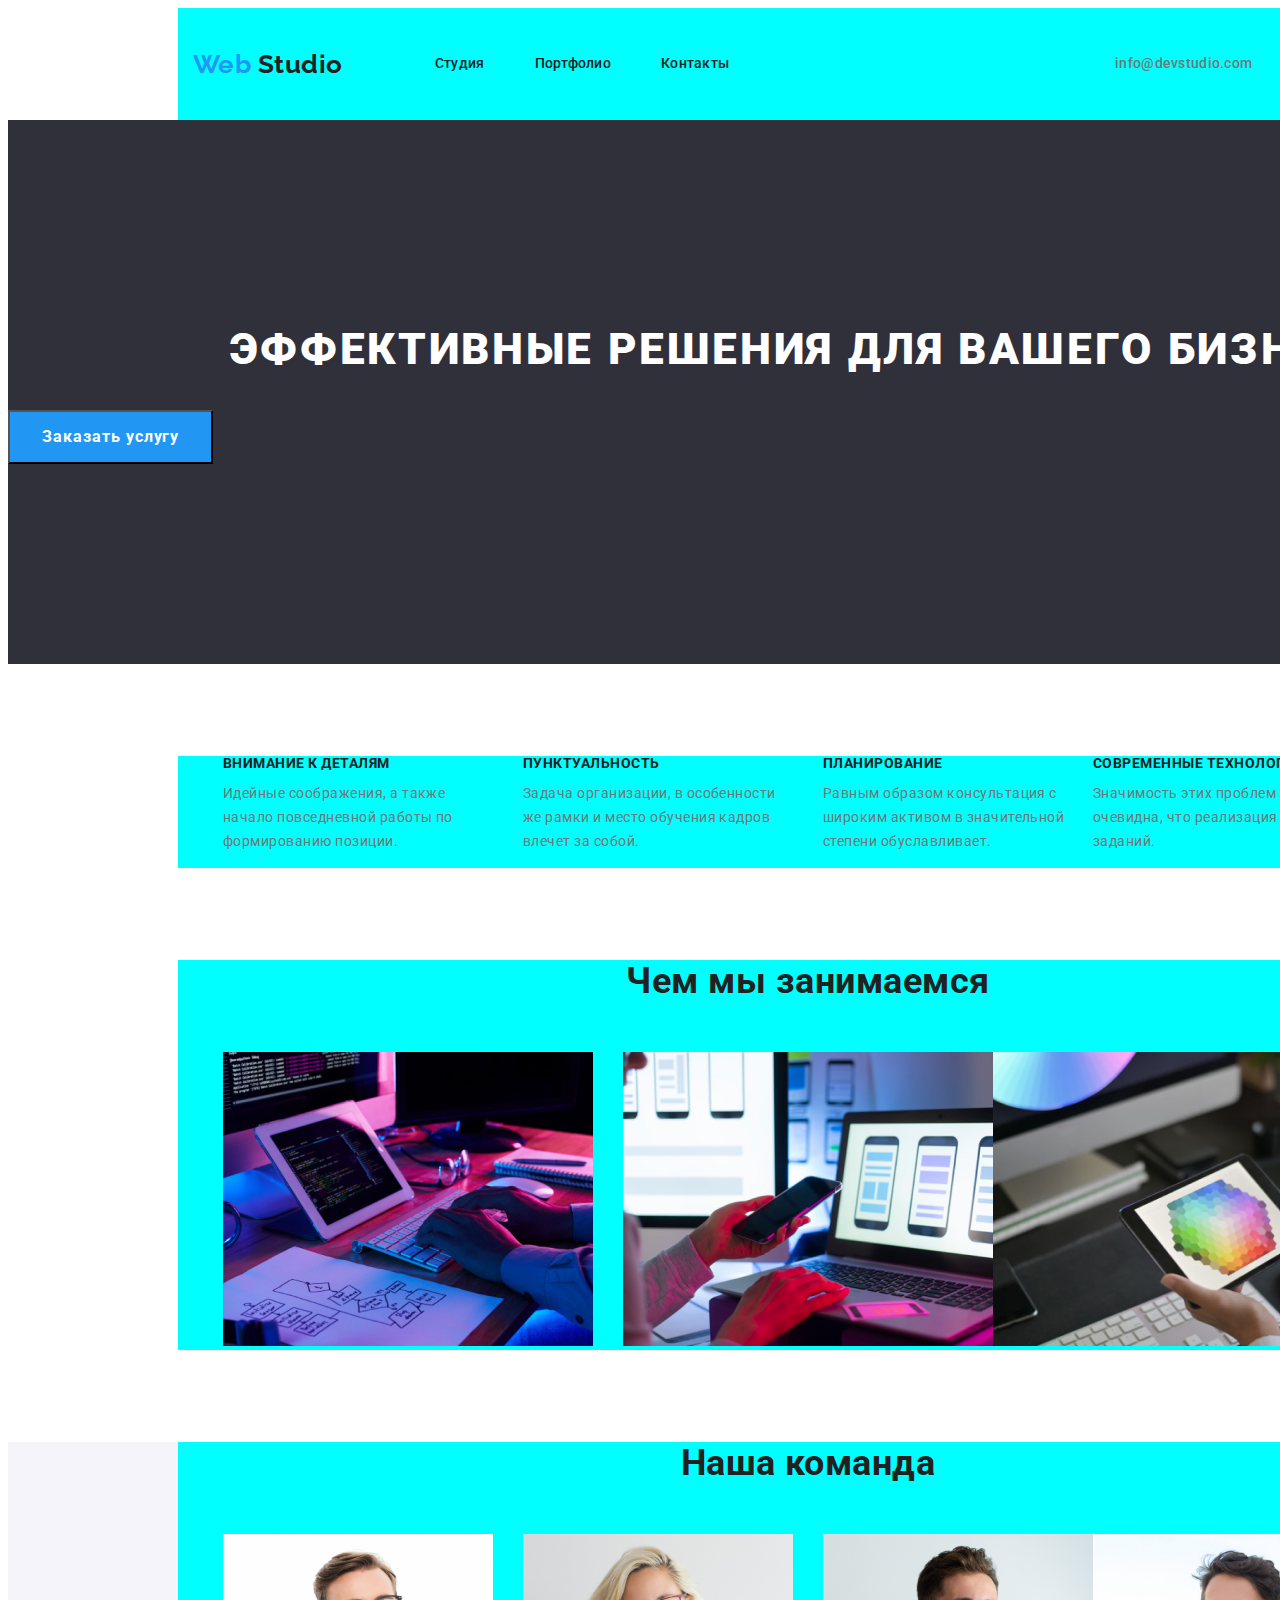
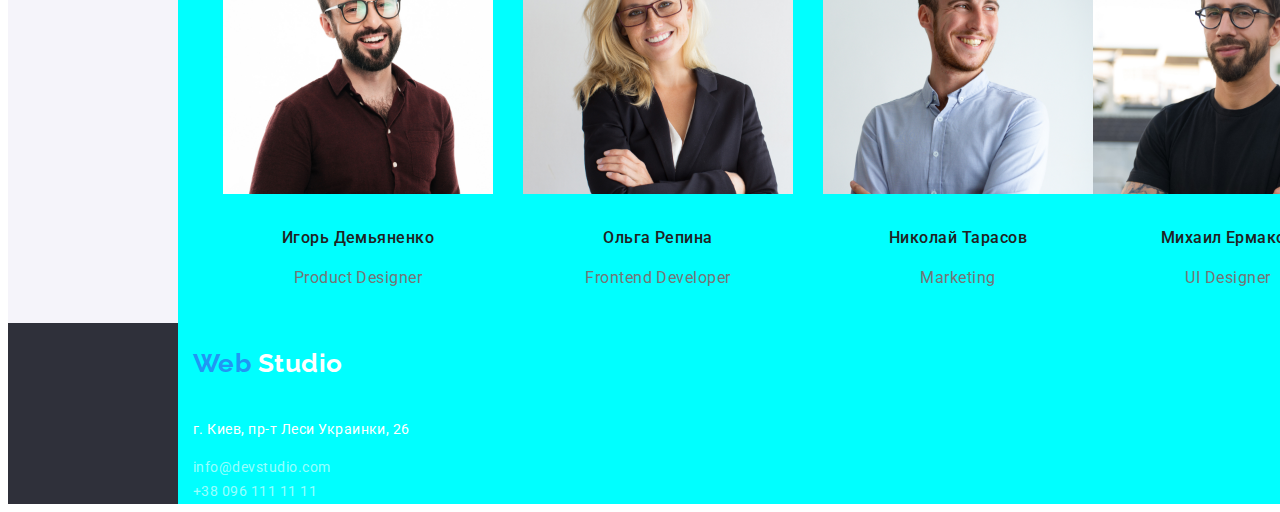
==== commit 0640868c: "third-flexbox-commit" ====
--- a/index.html
+++ b/index.html
@@ -66,20 +66,20 @@
             </div>           
         </section>
         <!--What_we_do-->
-        <section class="section">
-            <div class="conteiner">
-                <h2 class="section-title">Чем мы занимаемся</h2>
+        <section class="section no-padding">
+            <div class="conteiner mail-do">
+                <h2 class="section-title centered">Чем мы занимаемся</h2>
                 <ul class="do-list list">
-                    <li><img src="./images/images1/pc1.jpg" alt="picture1" width="370"></li>
-                    <li><img src="./images/images1/pc2.jpg" alt="picture2" width="370"></li>
-                    <li><img src="./images/images1/pc3.jpg" alt="picture3" width="370"></li>
+                    <li class="item"><img src="./images/images1/pc1.jpg" alt="picture1" width="370"></li>
+                    <li class="item"><img src="./images/images1/pc2.jpg" alt="picture2" width="370"></li>
+                    <li class="item"><img src="./images/images1/pc3.jpg" alt="picture3" width="370"></li>
                 </ul>
             </div>           
         </section>
         <!--Team-->
         <section class="team">
             <div class="conteiner">
-                <h2 class="section-title">Наша команда</h2>
+                <h2 class="section-title centered">Наша команда</h2>
                 <ul class="site-nav list">
                     <li class="team-list">
                         <img src="./images/images1/igor.jpg" alt="Игорь Демьяненко" width="270" height="260">
--- a/styles/styles.css
+++ b/styles/styles.css
@@ -31,10 +31,14 @@
     margin: 0;
     list-style: none;
 }
-/*header*/
+/*main*/
+     /*общее main*/
+.section {
+    padding-top: 92px;
+    padding-bottom: 92px;
+}
 .conteiner { 
-    display: flex;
-    align-items: center;
+    display: block;
 
     width: 1230px;
     margin-left: auto;
@@ -43,6 +47,8 @@
     padding-right: 15px;
     background-color: aqua;  
 }
+
+/*header*/
 .main-div {
     display: flex;
     align-items: center;  
@@ -109,43 +115,42 @@
 }
 /*main*/
      /*общее main*/
-.section {
-    margin: 0;
-    text-align: center;
-}
-.section-title {
-    margin-top: 50px;
+.section-title { 
+    margin-top: 0;
     margin-bottom: 50px;
- 
+
     color: var(--primary-text-color);    
     font-weight: 700;
     font-size: 36px;
     line-height: 1.17;
     text-align: center;    
 }
+.section-title.centered {
+    text-align: center;
+    font-size: ;
+}
 .text {
     color: var(--text-color);
 }
 
         /*Hero*/
 .hero {
+    padding-top: 200px;
+    padding-bottom: 200px;
     background-color: #2F303A;
     text-align: center;
 }
 .hero-title {
     margin-top: 0;
     margin-bottom: 30px;
-    padding-top: 200px;
-
     color: var(--herotitle);
     font-weight: 900;
     font-size: 44px;
     line-height: 1.36;
-    text-align: center;
     letter-spacing: 0.06em;
     text-transform: uppercase;
 }
-.hero-button {
+.hero-button {   
     padding-top: 10px;
     padding-bottom: 10px;
     padding-left: 32px;
@@ -159,8 +164,7 @@
     font-size: 16px;
     line-height: 1.88;
     display: flex;
-    align-items: center;
-    text-align: center;
+    align-items: center;  
     letter-spacing: 0.06em;   
 }
 .site-nav .link.current {
@@ -171,17 +175,14 @@
 .advantages-title {
     margin-top: 0px;
     margin-bottom: 10px;
-    margin-left: 0px;
-    margin-right: 30px;
-    
+
     font-weight: 700;
     font-size: 14px;
     line-height: 1.14;    
     text-transform: uppercase;
 }
 .advantages-text {
-    margin-left: 0px;
-    margin-bottom: 0px;
+    margin-top: 0; 
 
     color: var(--text-color);
     font-size: 14px;
@@ -190,7 +191,7 @@
 .advantages-list {
     display: flex;
     flex-wrap: nowrap;
-    margin-top: 95px;
+    margin-top: 0px;
     margin-bottom: 0px; 
 }
 .advantages-list .item {
@@ -200,17 +201,27 @@
         margin-left: 30px;
 }
      /*DO*/
-.section-title {
-    margin-top: 0px;
-    margin-bottom: 50px;
-}
-
+.section.no-padding {
+    padding-top: 0;
+}
+.do-list {
+    display: flex;
+ }
+.do-list .item:not(:last-child) {
+    margin-left: 30px;
+}
 
      /*Team*/
 .team {
-    text-align: center;
-
     background-color: #F5F4FA;
+}
+.site-nav .team-list {
+    margin-top: 0;
+    margin-bottom: 0;
+    align-items: center;  
+}
+.team-list:not(:last-child) {
+    margin-left: 30px;
 }
 .team-list .title {
     margin-top: 30px;
@@ -285,10 +296,14 @@
 .bloc {
     width: 370px;
     height: 398px;
-    margin-top: 29px;
-}
-.bloc:not(last-childer) {
-    margin-left: 30px;
+    margin-right: 30px;
+    margin-bottom: 30px;
+}
+.bloc:nth-child(3n) {
+    margin-left: 0px;
+}
+.bloc:nth-last-child(-n + 3) {
+    margin-bottom: 0;
 }
 .bloc .title {
    margin-top: 20px;
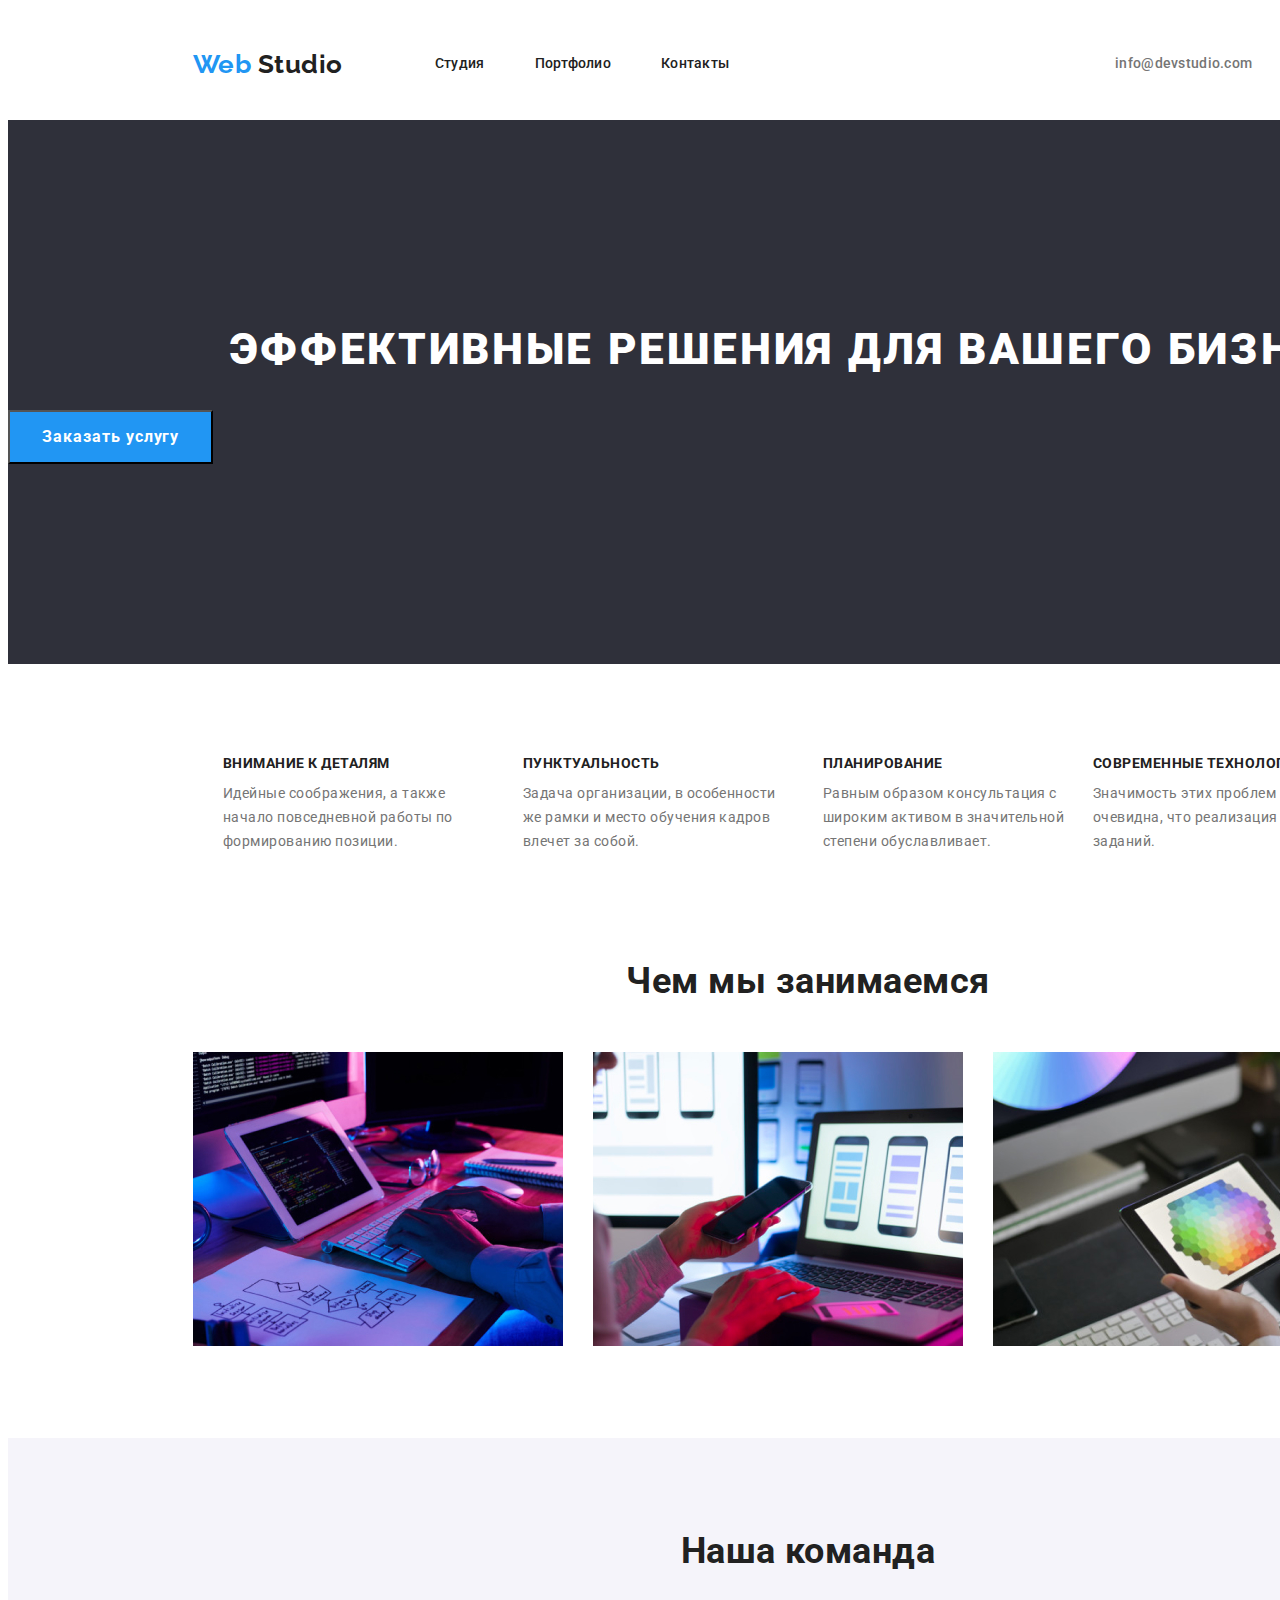
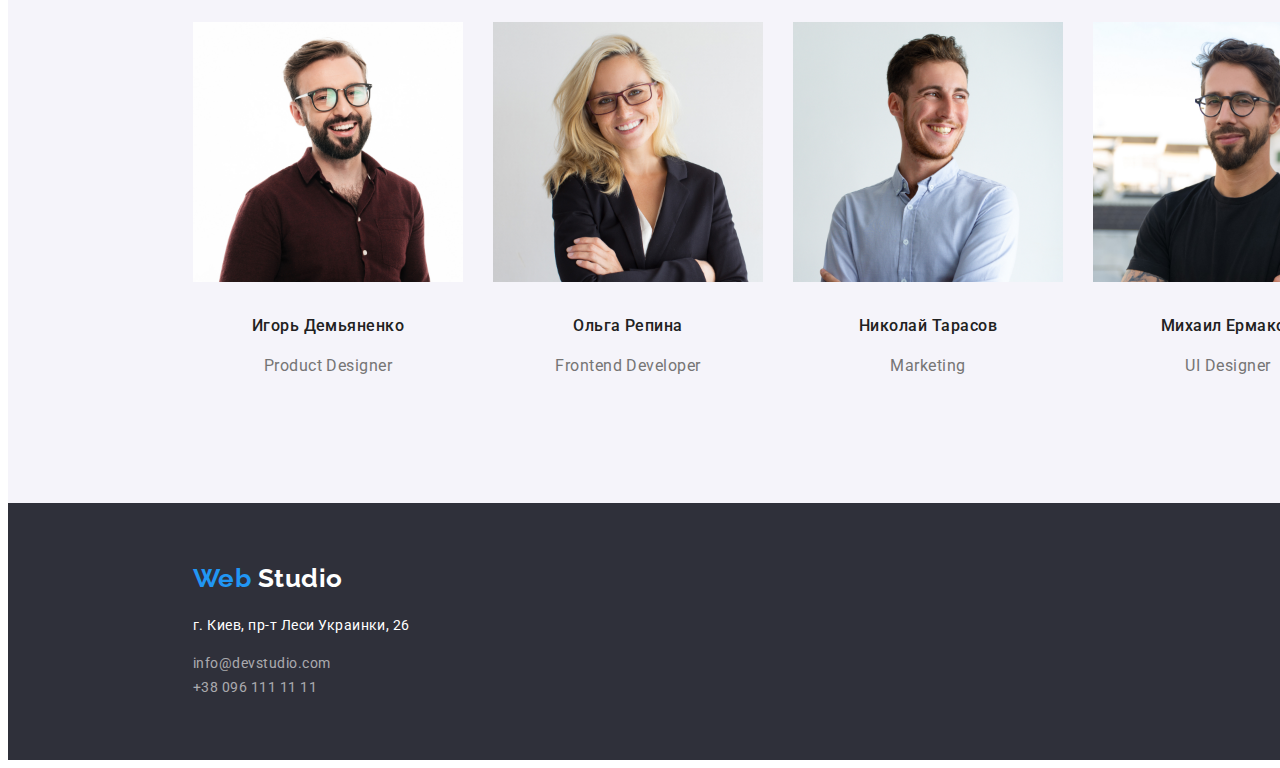
==== commit c777d7eb: "finich-flex-commit" ====
--- a/index.html
+++ b/index.html
@@ -77,7 +77,7 @@
             </div>           
         </section>
         <!--Team-->
-        <section class="team">
+        <section class="section team">
             <div class="conteiner">
                 <h2 class="section-title centered">Наша команда</h2>
                 <ul class="site-nav list">
@@ -108,7 +108,7 @@
   <!--Attic-->
     <footer class="footer">
         <div class="conteiner">
-            <a href="" class="logo">
+            <a href="" class="logo-footer">
                 Web<span class="title-footer"> Studio</span>
             </a>
             <p class="adress">
--- a/styles/styles.css
+++ b/styles/styles.css
@@ -44,8 +44,7 @@
     margin-left: auto;
     margin-right: auto;
     padding-left: 15px;
-    padding-right: 15px;
-    background-color: aqua;  
+    padding-right: 15px;  
 }
 
 /*header*/
@@ -202,13 +201,17 @@
 }
      /*DO*/
 .section.no-padding {
-    padding-top: 0;
+    padding-top: 0;   
 }
 .do-list {
     display: flex;
  }
-.do-list .item:not(:last-child) {
-    margin-left: 30px;
+.do-list .item {
+    display: flex;
+    margin-right: 30px;
+}
+.do-list .item:last-child {
+    margin-right: 0;
 }
 
      /*Team*/
@@ -218,10 +221,11 @@
 .site-nav .team-list {
     margin-top: 0;
     margin-bottom: 0;
+    margin-right: 30px;
     align-items: center;  
 }
-.team-list:not(:last-child) {
-    margin-left: 30px;
+.team-list:last-child {
+    margin-right: 0 auto;
 }
 .team-list .title {
     margin-top: 30px;
@@ -243,11 +247,26 @@
 /*Footer*/
 .footer {
     background-color: #2F303A;
-}
+    padding-top: 60px;
+    padding-bottom: 60px;
+}
+.logo-footer {
+    display: block;
+    padding: 0;   
+
+    color: var(--accent-text);
+    font-family: 'Raleway';
+    font-weight: 700;
+    font-size: 26px;
+    line-height: 1.19;
+    text-decoration: none;
+}
+
 .adress {
-    color: var(--herotitle);
-        font-size: 14px;
-        line-height: 1.7;        
+    margin-top: 20px;
+    color: var(--herotitle);
+    font-size: 14px;
+    line-height: 1.7;        
 }
 .adress-text {
     color: rgba(255, 255, 255, 0.6);
@@ -260,19 +279,34 @@
 }
 /*PAGE PORTFOLIO*/
         /*Filter button*/
-
+.main {
+    margin-top: 20px;
+    padding-top: 0;
+    padding-bottom: 186px;
+}
 .list-filter {
     display: flex;
+    align-items: center;
     flex-wrap: nowrap;
     justify-content: center;
     list-style-type: none;
-    margin: 0;
-    background-color: tomato;
-}
-.list-filter .item:not(last-childer) {
-    margin-left: 8px;
+    margin-bottom: 33px;
+    padding: 0;   
+}
+.list-filter .item {
+    margin-right: 8px;
+}
+.list-filter .item:last-childer {
+    margin-right: 0px;
 }
 .button-list {
+    padding-top: 6px;
+    padding-bottom: 6px;
+    padding-left: 22px;
+    padding-right: 22px;
+    border: none;
+    border-radius: 4px;
+
     font-family: 'Roboto';
     font-style: normal;  
     color: var(--primary-text-color);
@@ -291,7 +325,6 @@
 .project-list {
     display: flex;
     flex-wrap: wrap;
-    background-color: yellow;
 }
 .bloc {
     width: 370px;
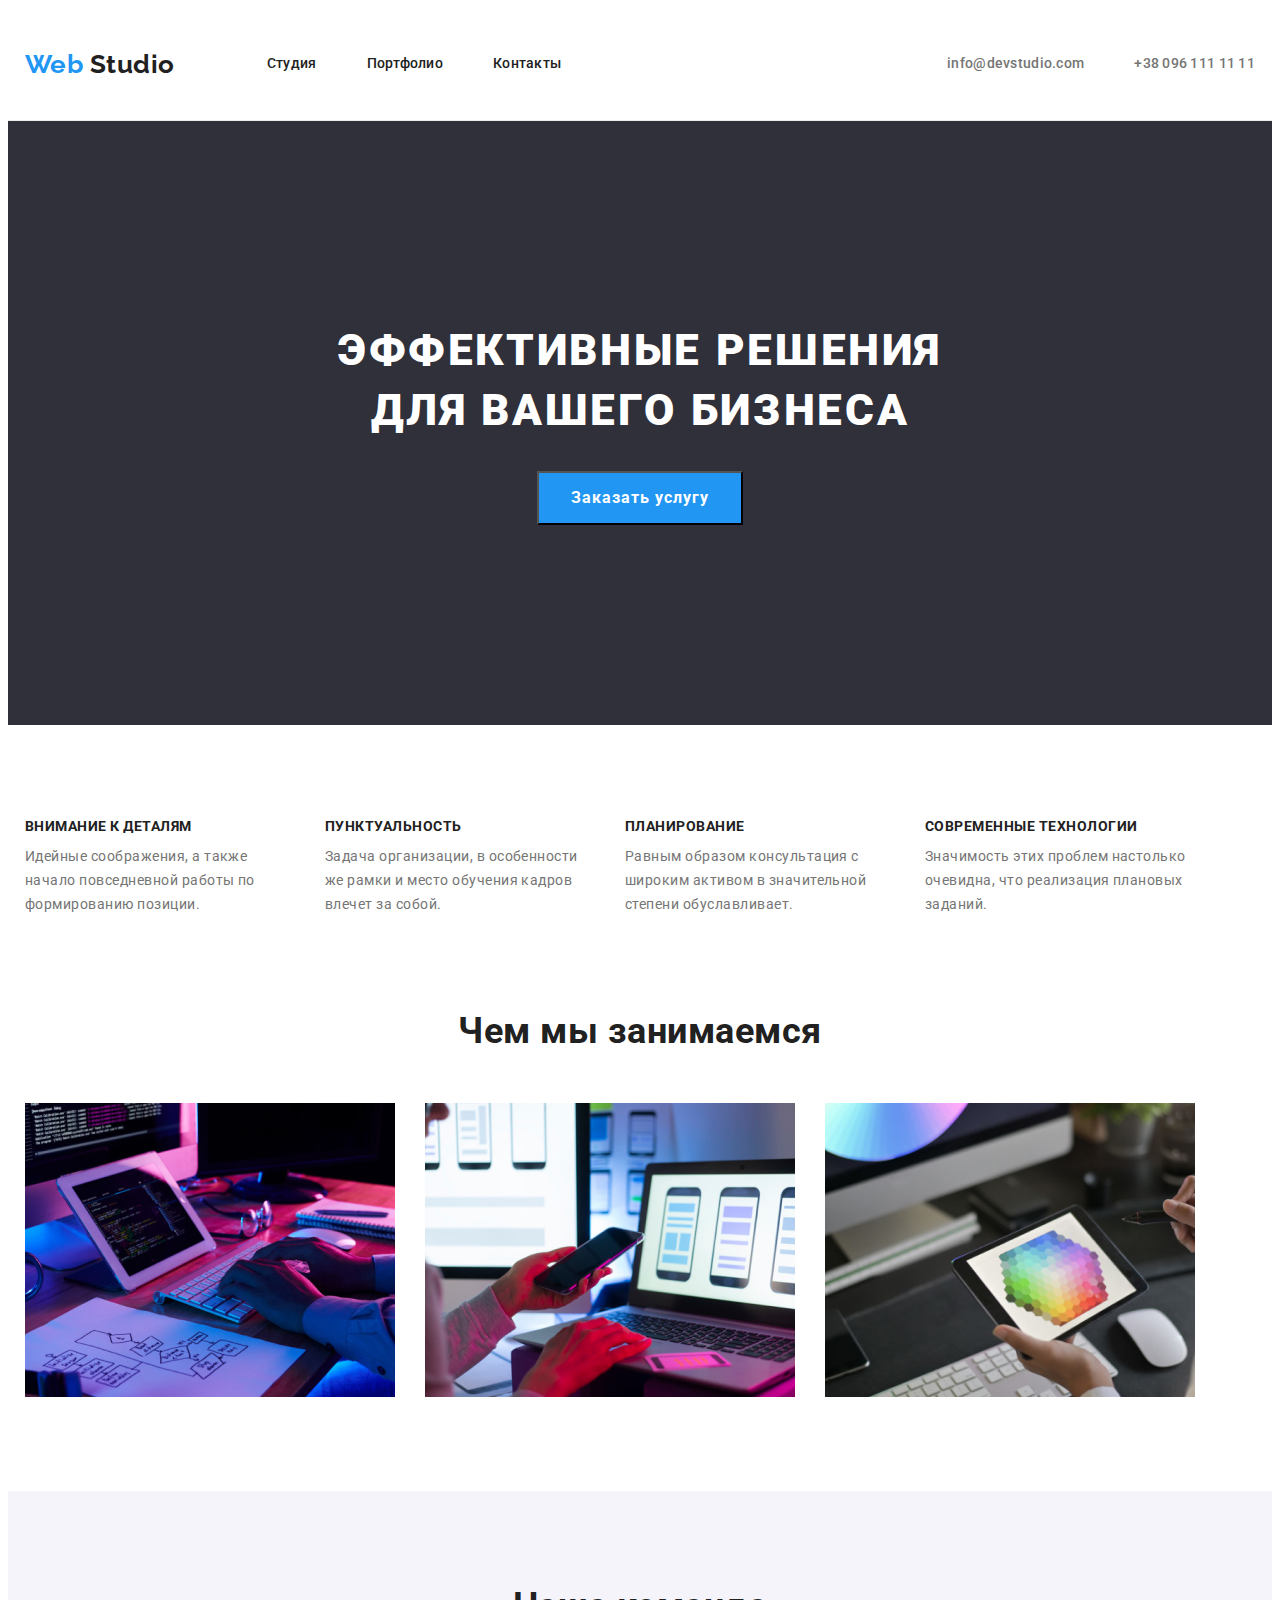
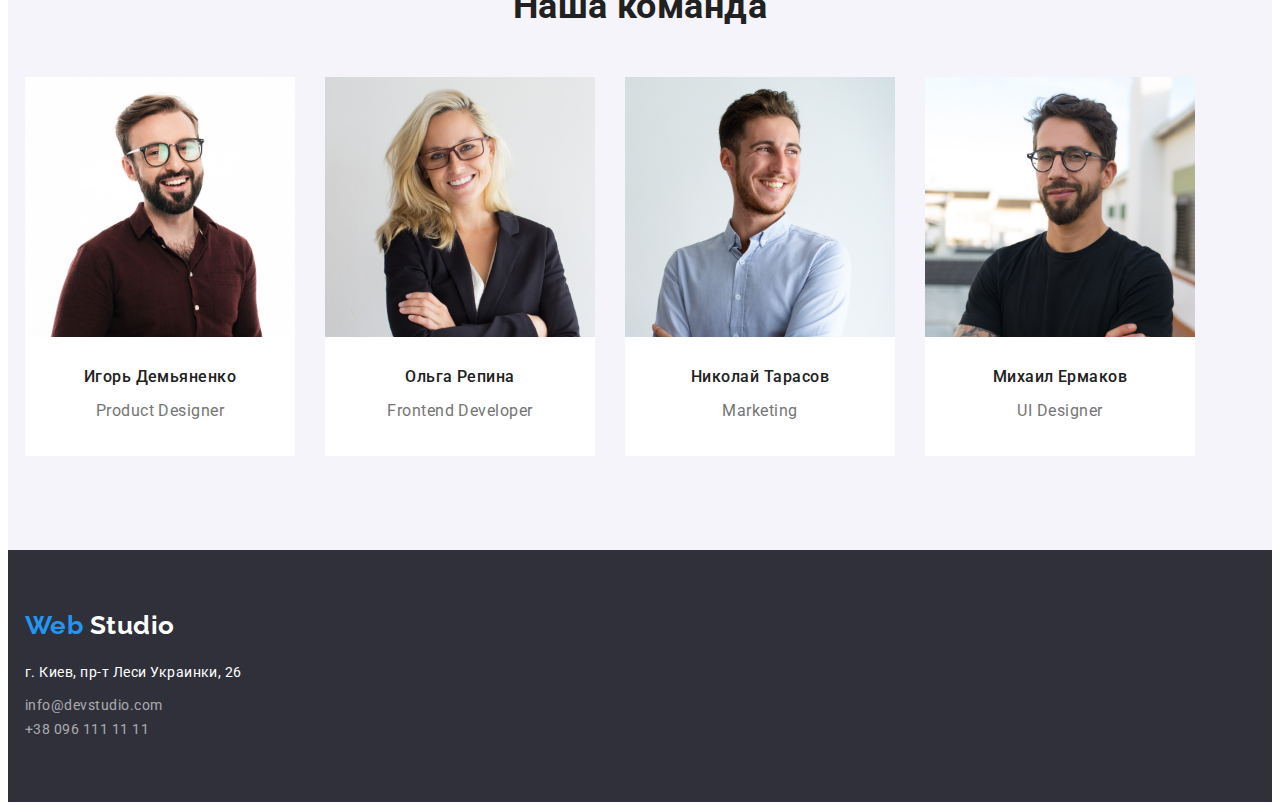
==== commit 055a0975: "correct-commint" ====
--- a/index.html
+++ b/index.html
@@ -23,8 +23,7 @@
                        <li class="item"><a class="link" href="./portfolio.html">Портфолио</a></li>
                        <li class="item"><a class="link" href="">Контакты</a></li>
                    </ul>             
-            </nav>
-            
+            </nav>            
                    <ul class="site-list">
                        <li class="item"><a href="mailto:info@devstudio.com" class="header-text">info@devstudio.com</a></li>
                        <li class="item"><a href="tel:+380961111111" class="header-text">+38 096 111 11 11</a></li>
@@ -35,11 +34,9 @@
     <main>
         <!--Hero-->
         <section class="hero">
-            <div>
                 <h1 class="hero-title">Эффективные решения для вашего бизнеса</h1>
                 <button type="button" class="hero-button">Заказать услугу</button>
-
-            </div>           
+                
         </section>        
         <!--Advantages-->
         <section class="section">
@@ -83,23 +80,31 @@
                 <ul class="site-nav list">
                     <li class="team-list">
                         <img src="./images/images1/igor.jpg" alt="Игорь Демьяненко" width="270" height="260">
-                        <h3 class="title">Игорь Демьяненко</h3>
-                        <p class="text">Product Designer</p>
+                        <div class="title-text">
+                            <h3 class="title">Игорь Демьяненко</h3>
+                            <p class="text">Product Designer</p>
+                        </div>                     
                     </li>
                     <li class="team-list">
                          <img src="./images/images1/helga.jpg" alt="Ольга Репина" width="270" height="260">
-                         <h3 class="title">Ольга Репина</h3>
-                         <p class="text">Frontend Developer</p>
+                         <div class="title-text">
+                            <h3 class="title">Ольга Репина</h3>
+                            <p class="text">Frontend Developer</p>
+                         </div>                   
                     </li>
                     <li class="team-list">
                      <img src="./images/images1/nikola.jpg" alt="Николай Тарасов" width="270" height="260">
-                     <h3 class="title">Николай Тарасов</h3>
-                     <p class="text">Marketing</p>
+                     <div class="title-text">
+                        <h3 class="title">Николай Тарасов</h3>
+                        <p class="text">Marketing</p>
+                     </div>                     
                     </li>
                     <li class="team-list">
                      <img src="./images/images1/mih.jpg" alt="Михаил Ермаков" width="270" height="260">
-                     <h3 class="title">Михаил Ермаков</h3>
-                     <p class="text">UI Designer</p>
+                     <div class="title-text">
+                        <h3 class="title">Михаил Ермаков</h3>
+                        <p class="text">UI Designer</p>
+                     </div>                  
                     </li>
                 </ul>
             </div>           
@@ -111,11 +116,13 @@
             <a href="" class="logo-footer">
                 Web<span class="title-footer"> Studio</span>
             </a>
-            <p class="adress">
-                г. Киев, пр-т Леси Украинки, 26
-            </p>
-            <a href="mailto:info@devstudio.com" class="adress-text">info@devstudio.com</a> <br>
-            <a href="tel:+380961111111" class="adress-text">+38 096 111 11 11</a>
+                <div class="footer-text">
+                <p class="adress">
+                    г. Киев, пр-т Леси Украинки, 26
+                </p>
+                <a href="mailto:info@devstudio.com" class="adress-mail">info@devstudio.com</a> <br>
+                <a href="tel:+380961111111" class="adress-tel">+38 096 111 11 11</a>
+            </div>        
         </div>        
     </footer>
   </body>
--- a/styles/styles.css
+++ b/styles/styles.css
@@ -16,14 +16,11 @@
 }
 /*body */
 body {
-    width: 1600px;
     height: auto;
 
     background-color: var(--bgr-color) ;
     color: var(--primary-text-color);
     font-family: Roboto, sans-serif;
-    font-weight: 400;
-    font-style: normal;
     letter-spacing: 0.03em;
 }
 .list {
@@ -31,11 +28,13 @@
     margin: 0;
     list-style: none;
 }
-/*main*/
+h1, h2, h3, p {
+    margin: 0;
+}
      /*общее main*/
 .section {
-    padding-top: 92px;
-    padding-bottom: 92px;
+    padding-top: 94px;
+    padding-bottom: 94px;
 }
 .conteiner { 
     display: block;
@@ -44,13 +43,16 @@
     margin-left: auto;
     margin-right: auto;
     padding-left: 15px;
-    padding-right: 15px;  
+    padding-right: 15px;     
 }
 
 /*header*/
+.page-header {
+    border-bottom: 1px solid #ECECEC ;
+}
 .main-div {
     display: flex;
-    align-items: center;  
+    align-items: center; 
 }
 .navigation {
     display: flex;
@@ -131,7 +133,11 @@
 .text {
     color: var(--text-color);
 }
-
+img {
+    display: block;
+    max-width: 100%;
+    height: auto;
+}
         /*Hero*/
 .hero {
     padding-top: 200px;
@@ -140,16 +146,22 @@
     text-align: center;
 }
 .hero-title {
-    margin-top: 0;
+    width: 696px;  
     margin-bottom: 30px;
+    margin-top: 0px;
+    margin-left: auto;
+    margin-right: auto;
+
     color: var(--herotitle);
     font-weight: 900;
     font-size: 44px;
     line-height: 1.36;
     letter-spacing: 0.06em;
     text-transform: uppercase;
+    text-align: center;
 }
 .hero-button {   
+    margin: 0 auto;
     padding-top: 10px;
     padding-bottom: 10px;
     padding-left: 32px;
@@ -196,7 +208,7 @@
 .advantages-list .item {
     width: 270px; 
 }
-.advantages-list .item:not(:last-child) {
+.advantages-list .item:not(:first-child) {
         margin-left: 30px;
 }
      /*DO*/
@@ -222,13 +234,19 @@
     margin-top: 0;
     margin-bottom: 0;
     margin-right: 30px;
-    align-items: center;  
+    align-items: center; 
+    background-color: #FFFFFF; 
 }
 .team-list:last-child {
     margin-right: 0 auto;
 }
-.team-list .title {
-    margin-top: 30px;
+.title-text {
+    padding-top: 30px;
+    padding-bottom: 30px;
+}
+.title-text .title { 
+    padding: 0;
+    margin-top: 0;
     margin-bottom: 10px;
 
     font-weight: 500;
@@ -236,8 +254,9 @@
     line-height: 1.19;
     text-align: center;    
 }
-.team-list .text {
-    margin-bottom: 30px;
+.title-text .text {
+    padding: o;
+    margin: 0;
 
     font-size: 16px;
     line-height: 1.9;
@@ -261,36 +280,49 @@
     line-height: 1.19;
     text-decoration: none;
 }
-
-.adress {
-    margin-top: 20px;
-    color: var(--herotitle);
-    font-size: 14px;
-    line-height: 1.7;        
-}
-.adress-text {
+.footer-text {
+    display: block;
+    width: 231px;
+    padding: 0;
+    margin-top: 20px;      
+}
+.adress { 
+    margin-top: 0;
+    margin-bottom: 9px;
+    padding: 0;
+    color: var(--herotitle);
+    font-size: 14px;
+    line-height: 1.7; 
+}
+.adress-mail {
+    margin-bottom: 9px;
+    padding: 0;
+
     color: rgba(255, 255, 255, 0.6);
     font-size: 14px;
     line-height: 1.71;
     text-decoration: none;
 }
+.adress-tel {
+    color: rgba(255, 255, 255, 0.6);
+    font-size: 14px;
+    line-height: 1.71;
+    text-decoration: none;
+}
 .title-footer {
     color: var(--herotitle);
 }
 /*PAGE PORTFOLIO*/
         /*Filter button*/
-.main {
-    margin-top: 20px;
-    padding-top: 0;
-    padding-bottom: 186px;
-}
+
 .list-filter {
     display: flex;
     align-items: center;
     flex-wrap: nowrap;
     justify-content: center;
     list-style-type: none;
-    margin-bottom: 33px;
+    margin-top: 0;
+    margin-bottom: 50px;
     padding: 0;   
 }
 .list-filter .item {
@@ -325,23 +357,33 @@
 .project-list {
     display: flex;
     flex-wrap: wrap;
+    margin: 0;    
 }
 .bloc {
     width: 370px;
     height: 398px;
+    margin-left: 0;
     margin-right: 30px;
     margin-bottom: 30px;
 }
 .bloc:nth-child(3n) {
-    margin-left: 0px;
+    margin-right: 0px;
 }
 .bloc:nth-last-child(-n + 3) {
     margin-bottom: 0;
 }
-.bloc .title {
-   margin-top: 20px;
-   margin-right: 29px;
-   margin-left: 19px;
+.bloc-text {
+    display: block;
+    width: 370px;
+    padding-top: 20px;
+    padding-bottom: 20px;
+    padding-right: 24px;
+    padding-left: 24px;
+    border: 1px solid #EEEEEE ;;
+}
+.bloc-text .title {
+    margin-bottom: 4px;
+    margin-top: 0px;
 
     color: var(--primary-text-color);
     font-weight: 700;
@@ -349,12 +391,9 @@
     line-height: 2;
     letter-spacing: 0.06em;
 }
-.bloc .text {
-    margin-top: 0;
-    margin-right: 29px;
-    margin-left: 19px;
-
-    color: var(--text-color);
+.bloc-text .text {
+    margin: 0;
+   color: var(--text-color);
     font-size: 16px;
     line-height: 1.88;
 }
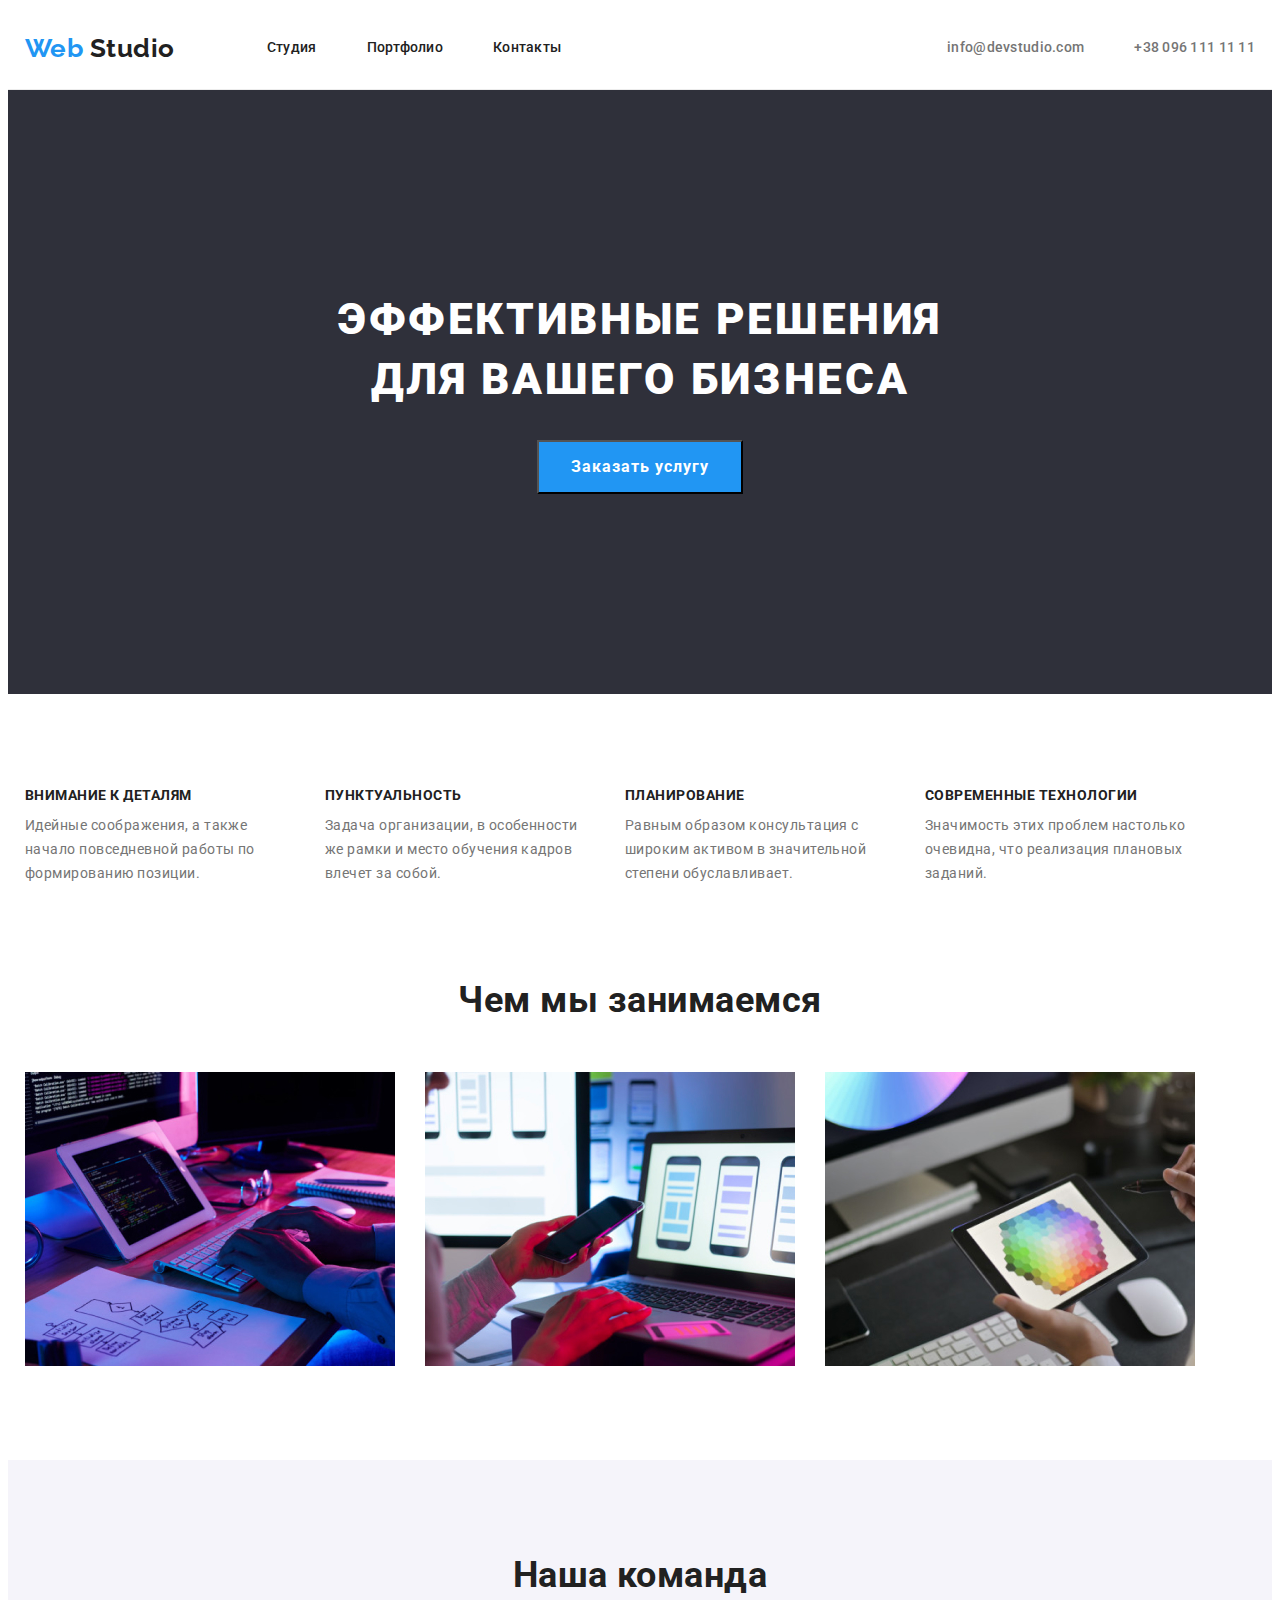
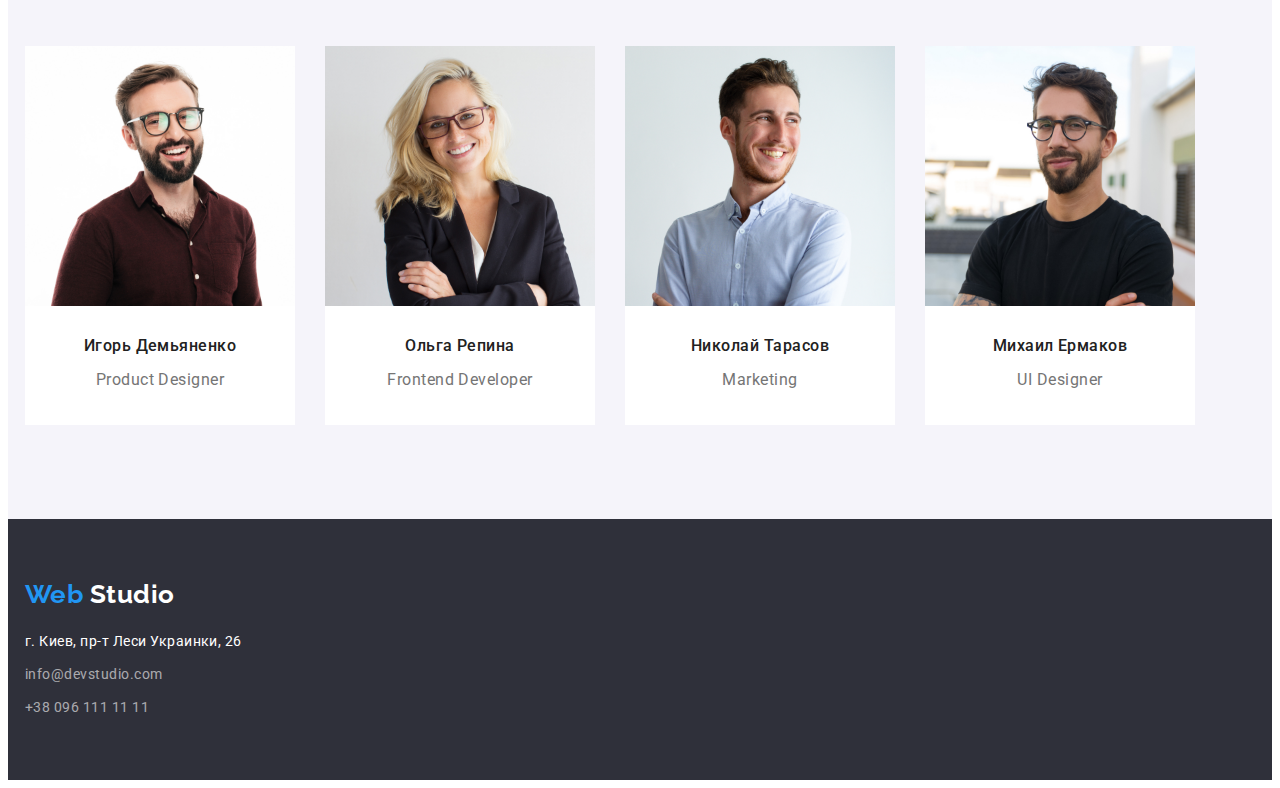
==== commit 2757361c: "finish-flexbox-commit" ====
--- a/index.html
+++ b/index.html
@@ -24,7 +24,7 @@
                        <li class="item"><a class="link" href="">Контакты</a></li>
                    </ul>             
             </nav>            
-                   <ul class="site-list">
+                   <ul class="site-list list">
                        <li class="item"><a href="mailto:info@devstudio.com" class="header-text">info@devstudio.com</a></li>
                        <li class="item"><a href="tel:+380961111111" class="header-text">+38 096 111 11 11</a></li>
                    </ul>
@@ -120,7 +120,7 @@
                 <p class="adress">
                     г. Киев, пр-т Леси Украинки, 26
                 </p>
-                <a href="mailto:info@devstudio.com" class="adress-mail">info@devstudio.com</a> <br>
+                <a href="mailto:info@devstudio.com" class="adress-mail">info@devstudio.com</a> 
                 <a href="tel:+380961111111" class="adress-tel">+38 096 111 11 11</a>
             </div>        
         </div>        
--- a/styles/styles.css
+++ b/styles/styles.css
@@ -295,6 +295,7 @@
     line-height: 1.7; 
 }
 .adress-mail {
+    display: block;
     margin-bottom: 9px;
     padding: 0;
 
@@ -304,6 +305,8 @@
     text-decoration: none;
 }
 .adress-tel {
+    display: block;
+    margin: 0;
     color: rgba(255, 255, 255, 0.6);
     font-size: 14px;
     line-height: 1.71;
